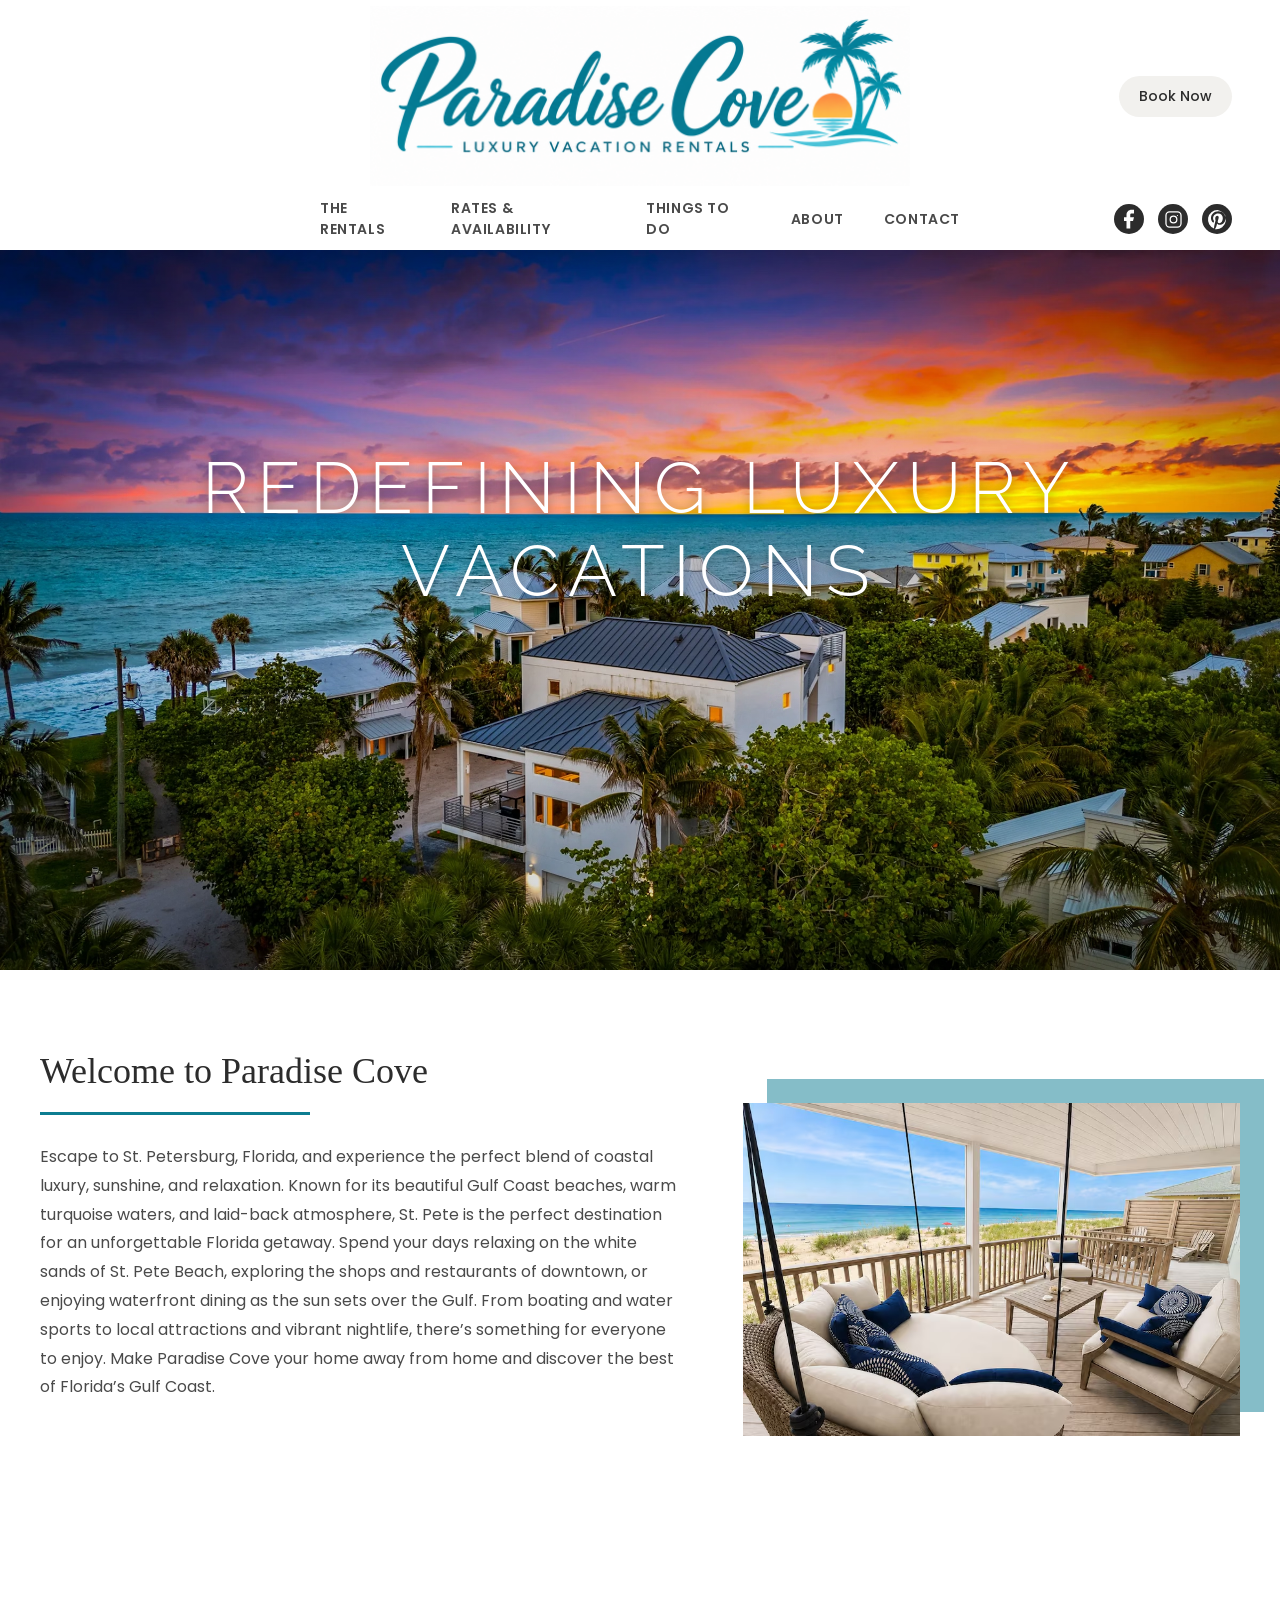
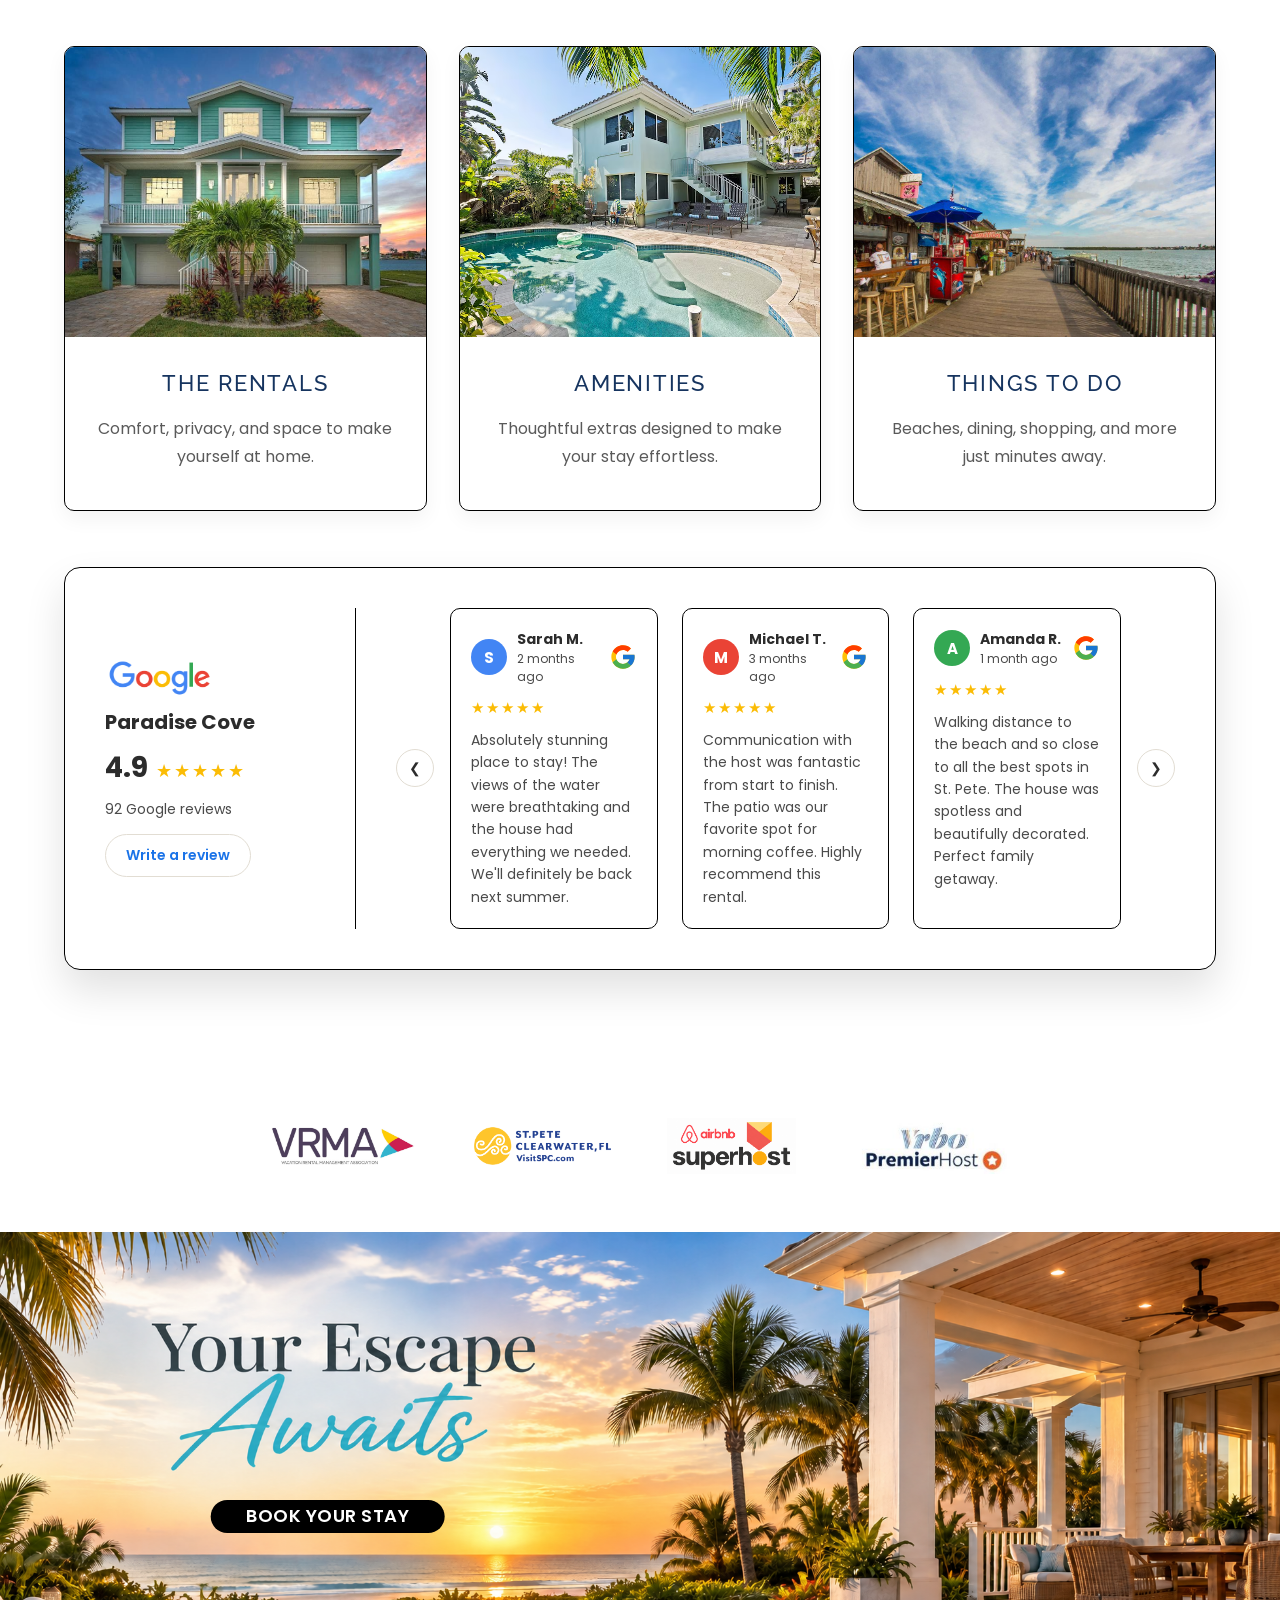
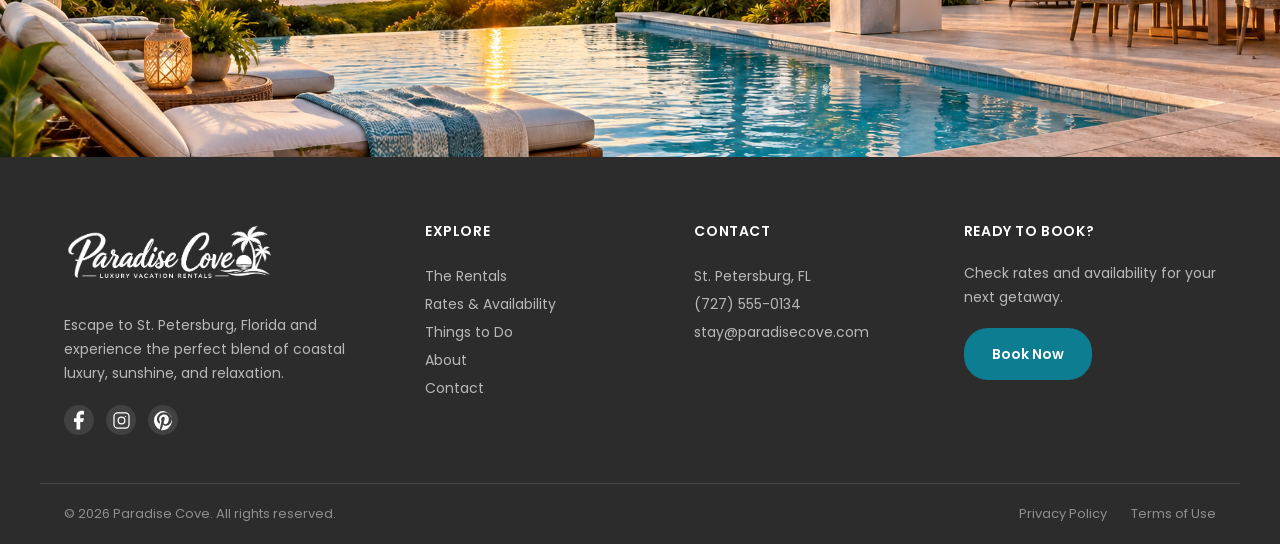
==== index.html @ 287c2bc7 "Add files via upload" ====
<!DOCTYPE html>
<html lang="en">
<head>
<meta charset="UTF-8">
<meta name="viewport" content="width=device-width, initial-scale=1.0">
<title>Paradise Cove</title>
<link rel="preconnect" href="https://fonts.googleapis.com">
<link href="https://fonts.googleapis.com/css2?family=Poppins:wght@400;500;600;700&family=Raleway:wght@300;500&display=swap" rel="stylesheet">
<link rel="stylesheet" href="style.css?v=2">
</head>
<body>

  <header class="navbar">
    <div class="navbar-top">
      <div class="navbar-top-actions navbar-top-left"></div>

      <a href="#" class="logo">
        <img src="logo2.png" alt="Paradise Cove">
      </a>

      <div class="navbar-top-actions navbar-top-right">
        <a href="contact.html" class="pill-btn">Contact</a>
        <a href="#" class="pill-btn">Book Now</a>
      </div>
    </div>

    <nav class="navbar-bottom">
      <div class="nav-links" id="navLinks">
        <a href="the-rentals.html">The Rentals</a>
        <a href="rates&amp;availability.html">Rates &amp; Availability</a>
        <a href="thingstodo.html">Things to Do</a>
        <a href="about.html">About</a>
        <a href="contact.html">Contact</a>
      </div>

      <div class="nav-right">
        <a href="#" class="social-icon icon-facebook" aria-label="Facebook">
          <svg viewBox="0 0 24 24" fill="currentColor"><path d="M14 7.5h2V4.5h-2c-2.2 0-4 1.8-4 4v2H8v3h2v6h3v-6h2.2l.8-3H13v-2c0-.55.45-1 1-1z"/></svg>
        </a>
        <a href="#" class="social-icon" aria-label="Instagram">
          <svg viewBox="0 0 24 24" fill="none" stroke="currentColor" stroke-width="1.6"><rect x="2.5" y="2.5" width="19" height="19" rx="4.5"/><circle cx="12" cy="12" r="4.2"/><circle cx="17" cy="7" r="0.7" fill="currentColor" stroke="none"/></svg>
        </a>
        <a href="#" class="social-icon icon-pinterest" aria-label="Pinterest">
          <svg viewBox="0 0 24 24" fill="currentColor"><path d="M12 2a10 10 0 0 0-3.6 19.3c0-.8 0-1.8.2-2.6l1.4-6s-.35-.7-.35-1.75c0-1.6.95-2.8 2.1-2.8 1 0 1.5.75 1.5 1.65 0 1-.65 2.5-1 3.9-.3 1.15.6 2.1 1.7 2.1 2.05 0 3.6-2.15 3.6-5.3 0-2.75-2-4.7-4.9-4.7-3.3 0-5.25 2.5-5.25 5 0 1 .4 2.05.85 2.6.1.1.1.2.1.3l-.35 1.4c-.05.2-.2.25-.4.15-1.5-.7-2.4-2.9-2.4-4.65 0-3.8 2.75-7.3 7.95-7.3 4.2 0 7.4 3 7.4 6.9 0 4.1-2.6 7.4-6.2 7.4-1.2 0-2.35-.65-2.75-1.4l-.75 2.85c-.27 1.05-1 2.35-1.5 3.15A10 10 0 1 0 12 2z"/></svg>
        </a>
      </div>

      <button class="nav-toggle" aria-label="Menu" aria-expanded="false">
        <span></span><span></span><span></span>
      </button>
    </nav>
  </header>

  <section class="hero">
    <div class="hero-overlay"></div>
    <img class="hero-img" src="heroimage.avif" alt="Paradise Cove villa">
    <div class="hero-content">
      <h1>Redefining Luxury Vacations</h1>
    </div>
  </section>

  <section class="intro">
    <div class="intro-content">
      <h2>Welcome to Paradise Cove</h2>
      <div class="intro-underline"></div>
      <div class="intro-row">
        <p>Escape to St. Petersburg, Florida, and experience the perfect blend of coastal luxury, sunshine, and relaxation. Known for its beautiful Gulf Coast beaches, warm turquoise waters, and laid-back atmosphere, St. Pete is the perfect destination for an unforgettable Florida getaway. Spend your days relaxing on the white sands of St. Pete Beach, exploring the shops and restaurants of downtown, or enjoying waterfront dining as the sun sets over the Gulf. From boating and water sports to local attractions and vibrant nightlife, there&rsquo;s something for everyone to enjoy. Make Paradise Cove your home away from home and discover the best of Florida&rsquo;s Gulf Coast.</p>
        <div class="intro-image-wrap">
          <img class="intro-image" src="patio.avif" alt="Paradise Cove patio">
        </div>
      </div>
    </div>
  </section>

  <section class="beach-parallax">
    <div class="features">
      <div class="features-grid">
        <div class="feature-card">
          <img class="feature-img" src="beachhousecard.jpg" alt="The Rentals">
          <div class="feature-body">
            <h3>The Rentals</h3>
            <p>Comfort, privacy, and space to make yourself at home.</p>
          </div>
        </div>

        <div class="feature-card">
          <img class="feature-img" src="amenitiescard.avif" alt="Amenities">
          <div class="feature-body">
            <h3>Amenities</h3>
            <p>Thoughtful extras designed to make your stay effortless.</p>
          </div>
        </div>

        <div class="feature-card">
          <img class="feature-img" src="stpetepier.jpg" alt="Things to Do">
          <div class="feature-body">
            <h3>Things to Do</h3>
            <p>Beaches, dining, shopping, and more just minutes away.</p>
          </div>
        </div>
      </div>

      <div class="reviews-card">
      <div class="reviews-info">
        <img src="google-logo-transparent.png" alt="Google" class="google-logo">
        <h3 class="reviews-business-name">Paradise Cove</h3>
        <div class="reviews-rating">
          <span class="rating-score">4.9</span>
          <span class="rating-stars">★★★★★</span>
        </div>
        <p class="reviews-count">92 Google reviews</p>
        <a href="#" class="write-review-btn">Write a review</a>
      </div>

      <div class="reviews-divider"></div>

      <div class="reviews-carousel">
        <button class="carousel-arrow carousel-arrow-left" aria-label="Previous reviews">&#10094;</button>

        <div class="reviews-track" id="reviewsTrack">
          <div class="review-item">
            <div class="review-header">
              <div class="review-avatar" style="background:#4285F4;">S</div>
              <div class="review-author">
                <span class="review-name">Sarah M.</span>
                <span class="review-time">2 months ago</span>
              </div>
              <svg class="review-g-icon" viewBox="0 0 48 48" aria-label="Google">
                <path fill="#FFC107" d="M43.611,20.083H42V20H24v8h11.303c-1.649,4.657-6.08,8-11.303,8c-6.627,0-12-5.373-12-12c0-6.627,5.373-12,12-12c3.059,0,5.842,1.154,7.961,3.039l5.657-5.657C34.046,6.053,29.268,4,24,4C12.955,4,4,12.955,4,24c0,11.045,8.955,20,20,20c11.045,0,20-8.955,20-20C44,22.659,43.862,21.35,43.611,20.083z"/>
                <path fill="#FF3D00" d="M6.306,14.691l6.571,4.819C14.655,15.108,18.961,12,24,12c3.059,0,5.842,1.154,7.961,3.039l5.657-5.657C34.046,6.053,29.268,4,24,4C16.318,4,9.656,8.337,6.306,14.691z"/>
                <path fill="#4CAF50" d="M24,44c5.166,0,9.86-1.977,13.409-5.192l-6.19-5.238C29.211,35.091,26.715,36,24,36c-5.202,0-9.619-3.317-11.283-7.946l-6.522,5.025C9.505,39.556,16.227,44,24,44z"/>
                <path fill="#1976D2" d="M43.611,20.083H42V20H24v8h11.303c-0.792,2.237-2.231,4.166-4.087,5.571c0.001-0.001,0.002-0.001,0.003-0.002l6.19,5.238C36.971,39.205,44,34,44,24C44,22.659,43.862,21.35,43.611,20.083z"/>
              </svg>
            </div>
            <div class="review-stars">★★★★★</div>
            <p class="review-text">Absolutely stunning place to stay! The views of the water were breathtaking and the house had everything we needed. We'll definitely be back next summer.</p>
          </div>

          <div class="review-item">
            <div class="review-header">
              <div class="review-avatar" style="background:#EA4335;">M</div>
              <div class="review-author">
                <span class="review-name">Michael T.</span>
                <span class="review-time">3 months ago</span>
              </div>
              <svg class="review-g-icon" viewBox="0 0 48 48" aria-label="Google">
                <path fill="#FFC107" d="M43.611,20.083H42V20H24v8h11.303c-1.649,4.657-6.08,8-11.303,8c-6.627,0-12-5.373-12-12c0-6.627,5.373-12,12-12c3.059,0,5.842,1.154,7.961,3.039l5.657-5.657C34.046,6.053,29.268,4,24,4C12.955,4,4,12.955,4,24c0,11.045,8.955,20,20,20c11.045,0,20-8.955,20-20C44,22.659,43.862,21.35,43.611,20.083z"/>
                <path fill="#FF3D00" d="M6.306,14.691l6.571,4.819C14.655,15.108,18.961,12,24,12c3.059,0,5.842,1.154,7.961,3.039l5.657-5.657C34.046,6.053,29.268,4,24,4C16.318,4,9.656,8.337,6.306,14.691z"/>
                <path fill="#4CAF50" d="M24,44c5.166,0,9.86-1.977,13.409-5.192l-6.19-5.238C29.211,35.091,26.715,36,24,36c-5.202,0-9.619-3.317-11.283-7.946l-6.522,5.025C9.505,39.556,16.227,44,24,44z"/>
                <path fill="#1976D2" d="M43.611,20.083H42V20H24v8h11.303c-0.792,2.237-2.231,4.166-4.087,5.571c0.001-0.001,0.002-0.001,0.003-0.002l6.19,5.238C36.971,39.205,44,34,44,24C44,22.659,43.862,21.35,43.611,20.083z"/>
              </svg>
            </div>
            <div class="review-stars">★★★★★</div>
            <p class="review-text">Communication with the host was fantastic from start to finish. The patio was our favorite spot for morning coffee. Highly recommend this rental.</p>
          </div>

          <div class="review-item">
            <div class="review-header">
              <div class="review-avatar" style="background:#34A853;">A</div>
              <div class="review-author">
                <span class="review-name">Amanda R.</span>
                <span class="review-time">1 month ago</span>
              </div>
              <svg class="review-g-icon" viewBox="0 0 48 48" aria-label="Google">
                <path fill="#FFC107" d="M43.611,20.083H42V20H24v8h11.303c-1.649,4.657-6.08,8-11.303,8c-6.627,0-12-5.373-12-12c0-6.627,5.373-12,12-12c3.059,0,5.842,1.154,7.961,3.039l5.657-5.657C34.046,6.053,29.268,4,24,4C12.955,4,4,12.955,4,24c0,11.045,8.955,20,20,20c11.045,0,20-8.955,20-20C44,22.659,43.862,21.35,43.611,20.083z"/>
                <path fill="#FF3D00" d="M6.306,14.691l6.571,4.819C14.655,15.108,18.961,12,24,12c3.059,0,5.842,1.154,7.961,3.039l5.657-5.657C34.046,6.053,29.268,4,24,4C16.318,4,9.656,8.337,6.306,14.691z"/>
                <path fill="#4CAF50" d="M24,44c5.166,0,9.86-1.977,13.409-5.192l-6.19-5.238C29.211,35.091,26.715,36,24,36c-5.202,0-9.619-3.317-11.283-7.946l-6.522,5.025C9.505,39.556,16.227,44,24,44z"/>
                <path fill="#1976D2" d="M43.611,20.083H42V20H24v8h11.303c-0.792,2.237-2.231,4.166-4.087,5.571c0.001-0.001,0.002-0.001,0.003-0.002l6.19,5.238C36.971,39.205,44,34,44,24C44,22.659,43.862,21.35,43.611,20.083z"/>
              </svg>
            </div>
            <div class="review-stars">★★★★★</div>
            <p class="review-text">Walking distance to the beach and so close to all the best spots in St. Pete. The house was spotless and beautifully decorated. Perfect family getaway.</p>
          </div>

          <div class="review-item">
            <div class="review-header">
              <div class="review-avatar" style="background:#FBBC05;">D</div>
              <div class="review-author">
                <span class="review-name">David L.</span>
                <span class="review-time">5 months ago</span>
              </div>
              <svg class="review-g-icon" viewBox="0 0 48 48" aria-label="Google">
                <path fill="#FFC107" d="M43.611,20.083H42V20H24v8h11.303c-1.649,4.657-6.08,8-11.303,8c-6.627,0-12-5.373-12-12c0-6.627,5.373-12,12-12c3.059,0,5.842,1.154,7.961,3.039l5.657-5.657C34.046,6.053,29.268,4,24,4C12.955,4,4,12.955,4,24c0,11.045,8.955,20,20,20c11.045,0,20-8.955,20-20C44,22.659,43.862,21.35,43.611,20.083z"/>
                <path fill="#FF3D00" d="M6.306,14.691l6.571,4.819C14.655,15.108,18.961,12,24,12c3.059,0,5.842,1.154,7.961,3.039l5.657-5.657C34.046,6.053,29.268,4,24,4C16.318,4,9.656,8.337,6.306,14.691z"/>
                <path fill="#4CAF50" d="M24,44c5.166,0,9.86-1.977,13.409-5.192l-6.19-5.238C29.211,35.091,26.715,36,24,36c-5.202,0-9.619-3.317-11.283-7.946l-6.522,5.025C9.505,39.556,16.227,44,24,44z"/>
                <path fill="#1976D2" d="M43.611,20.083H42V20H24v8h11.303c-0.792,2.237-2.231,4.166-4.087,5.571c0.001-0.001,0.002-0.001,0.003-0.002l6.19,5.238C36.971,39.205,44,34,44,24C44,22.659,43.862,21.35,43.611,20.083z"/>
              </svg>
            </div>
            <div class="review-stars">★★★★★</div>
            <p class="review-text">Exceeded every expectation. The sunset views from the backyard alone are worth the trip. Check-in was seamless and the place was exactly as pictured.</p>
          </div>

          <div class="review-item">
            <div class="review-header">
              <div class="review-avatar" style="background:#8E44AD;">J</div>
              <div class="review-author">
                <span class="review-name">Jessica P.</span>
                <span class="review-time">3 weeks ago</span>
              </div>
              <svg class="review-g-icon" viewBox="0 0 48 48" aria-label="Google">
                <path fill="#FFC107" d="M43.611,20.083H42V20H24v8h11.303c-1.649,4.657-6.08,8-11.303,8c-6.627,0-12-5.373-12-12c0-6.627,5.373-12,12-12c3.059,0,5.842,1.154,7.961,3.039l5.657-5.657C34.046,6.053,29.268,4,24,4C12.955,4,4,12.955,4,24c0,11.045,8.955,20,20,20c11.045,0,20-8.955,20-20C44,22.659,43.862,21.35,43.611,20.083z"/>
                <path fill="#FF3D00" d="M6.306,14.691l6.571,4.819C14.655,15.108,18.961,12,24,12c3.059,0,5.842,1.154,7.961,3.039l5.657-5.657C34.046,6.053,29.268,4,24,4C16.318,4,9.656,8.337,6.306,14.691z"/>
                <path fill="#4CAF50" d="M24,44c5.166,0,9.86-1.977,13.409-5.192l-6.19-5.238C29.211,35.091,26.715,36,24,36c-5.202,0-9.619-3.317-11.283-7.946l-6.522,5.025C9.505,39.556,16.227,44,24,44z"/>
                <path fill="#1976D2" d="M43.611,20.083H42V20H24v8h11.303c-0.792,2.237-2.231,4.166-4.087,5.571c0.001-0.001,0.002-0.001,0.003-0.002l6.19,5.238C36.971,39.205,44,34,44,24C44,22.659,43.862,21.35,43.611,20.083z"/>
              </svg>
            </div>
            <div class="review-stars">★★★★★</div>
            <p class="review-text">Our third stay at Paradise Cove and it never disappoints. Clean, comfortable, and the location can't be beat. Already planning our next visit.</p>
          </div>
        </div>

        <button class="carousel-arrow carousel-arrow-right" aria-label="Next reviews">&#10095;</button>
      </div>
    </div>
    </div>
  </section>

  <section class="partner-logos">
    <div class="partner-logos-row">
      <img src="partner%20logos/vrma2.jpg" alt="VRMA - Vacation Rental Management Association" class="partner-logo-vrma">
      <img src="partner%20logos/visit.png" alt="Visit St. Pete Clearwater" class="partner-logo-large">
      <img src="partner%20logos/airbnb.png" alt="Airbnb Superhost">
      <img src="partner%20logos/vrbo.jpg" alt="Vrbo Premier Host">
    </div>
  </section>

  <section class="banner">
    <img src="banner.png?v=2" alt="Your Escape Awaits">
    <a href="#" class="banner-btn">Book Your Stay</a>
  </section>

  <footer class="site-footer">
    <div class="footer-top">
      <div class="footer-brand">
        <img src="logo2-white.png" alt="Paradise Cove" class="footer-logo">
        <p>Escape to St. Petersburg, Florida and experience the perfect blend of coastal luxury, sunshine, and relaxation.</p>
        <div class="footer-social">
          <a href="#" class="social-icon icon-facebook" aria-label="Facebook">
            <svg viewBox="0 0 24 24" fill="currentColor"><path d="M14 7.5h2V4.5h-2c-2.2 0-4 1.8-4 4v2H8v3h2v6h3v-6h2.2l.8-3H13v-2c0-.55.45-1 1-1z"/></svg>
          </a>
          <a href="#" class="social-icon" aria-label="Instagram">
            <svg viewBox="0 0 24 24" fill="none" stroke="currentColor" stroke-width="1.6"><rect x="2.5" y="2.5" width="19" height="19" rx="4.5"/><circle cx="12" cy="12" r="4.2"/><circle cx="17" cy="7" r="0.7" fill="currentColor" stroke="none"/></svg>
          </a>
          <a href="#" class="social-icon icon-pinterest" aria-label="Pinterest">
            <svg viewBox="0 0 24 24" fill="currentColor"><path d="M12 2a10 10 0 0 0-3.6 19.3c0-.8 0-1.8.2-2.6l1.4-6s-.35-.7-.35-1.75c0-1.6.95-2.8 2.1-2.8 1 0 1.5.75 1.5 1.65 0 1-.65 2.5-1 3.9-.3 1.15.6 2.1 1.7 2.1 2.05 0 3.6-2.15 3.6-5.3 0-2.75-2-4.7-4.9-4.7-3.3 0-5.25 2.5-5.25 5 0 1 .4 2.05.85 2.6.1.1.1.2.1.3l-.35 1.4c-.05.2-.2.25-.4.15-1.5-.7-2.4-2.9-2.4-4.65 0-3.8 2.75-7.3 7.95-7.3 4.2 0 7.4 3 7.4 6.9 0 4.1-2.6 7.4-6.2 7.4-1.2 0-2.35-.65-2.75-1.4l-.75 2.85c-.27 1.05-1 2.35-1.5 3.15A10 10 0 1 0 12 2z"/></svg>
          </a>
        </div>
      </div>

      <div class="footer-col footer-explore">
        <h4>Explore</h4>
        <a href="the-rentals.html">The Rentals</a>
        <a href="rates&amp;availability.html">Rates &amp; Availability</a>
        <a href="thingstodo.html">Things to Do</a>
        <a href="about.html">About</a>
        <a href="contact.html">Contact</a>
      </div>

      <div class="footer-col footer-contact">
        <h4>Contact</h4>
        <p>St. Petersburg, FL</p>
        <p><a href="tel:+17275550134">(727) 555-0134</a></p>
        <p><a href="mailto:stay@paradisecove.com">stay@paradisecove.com</a></p>
      </div>

      <div class="footer-col footer-cta">
        <h4>Ready to Book?</h4>
        <p>Check rates and availability for your next getaway.</p>
        <a href="#" class="footer-book-btn">Book Now</a>
      </div>
    </div>

    <div class="footer-bottom">
      <p>&copy; 2026 Paradise Cove. All rights reserved.</p>
      <div class="footer-legal">
        <a href="#">Privacy Policy</a>
        <a href="#">Terms of Use</a>
      </div>
    </div>
  </footer>

  <script>
    (function () {
      const toggle = document.querySelector('.nav-toggle');
      const links = document.getElementById('navLinks');
      toggle.addEventListener('click', () => {
        const isOpen = links.classList.toggle('open');
        toggle.classList.toggle('open', isOpen);
        toggle.setAttribute('aria-expanded', isOpen);
      });
    })();

    (function () {
      const cards = document.querySelectorAll('.feature-card');
      if (!cards.length) return;
      const observer = new IntersectionObserver((entries) => {
        entries.forEach((entry) => {
          if (entry.isIntersecting) {
            entry.target.classList.add('in-view');
            observer.unobserve(entry.target);
          }
        });
      }, { threshold: 0.2 });
      cards.forEach((card) => observer.observe(card));
    })();

    (function () {
      const track = document.getElementById('reviewsTrack');
      const prevBtn = document.querySelector('.carousel-arrow-left');
      const nextBtn = document.querySelector('.carousel-arrow-right');
      const scrollByCard = () => {
        const card = track.querySelector('.review-item');
        return card ? card.offsetWidth + 24 : 320;
      };
      prevBtn.addEventListener('click', () => track.scrollBy({ left: -scrollByCard(), behavior: 'smooth' }));
      nextBtn.addEventListener('click', () => track.scrollBy({ left: scrollByCard(), behavior: 'smooth' }));
    })();
  </script>

</body>
</html>
---- style.css ----
:root {
  --text-dark: #2c2c2c;
  --text-muted: #4a4a4a;
  --gold: #a8895a;
  --teal: #0d7d91;
  --logo-orange: #fd9945;
  --pill-bg: #f2f1ee;
  --border-line: #e2ddd3;
}

* {
  margin: 0;
  padding: 0;
  box-sizing: border-box;
}

body {
  font-family: 'Poppins', sans-serif;
  color: var(--text-dark);
}

a {
  text-decoration: none;
  color: inherit;
}

/* Navbar */
.navbar {
  position: relative;
  z-index: 10;
  background: #ffffff;
  border-bottom: none;
}

.navbar-top {
  display: grid;
  grid-template-columns: 1fr auto 1fr;
  align-items: center;
  padding: 6px 48px 2px;
}

.navbar-top-actions {
  display: flex;
  align-items: center;
  gap: 12px;
}

.navbar-top-left {
  justify-content: flex-start;
}

.navbar-top-right {
  justify-content: flex-end;
}

.logo {
  display: flex;
  justify-content: center;
}

.logo img {
  height: 180px;
  width: auto;
  object-fit: contain;
}

.pill-btn {
  display: inline-flex;
  align-items: center;
  font-size: 14px;
  font-weight: 500;
  color: var(--text-dark);
  background: var(--pill-bg);
  padding: 10px 20px;
  border-radius: 24px;
  white-space: nowrap;
  transition: background 0.2s ease;
}

.pill-btn:hover {
  background: #e8e5df;
}

.navbar-bottom {
  position: relative;
  display: flex;
  align-items: center;
  justify-content: flex-end;
  padding: 16px 48px;
}

.nav-links {
  position: absolute;
  left: 50%;
  top: 50%;
  transform: translate(-50%, -50%);
  display: flex;
  align-items: center;
  gap: 40px;
}

.nav-links a {
  font-size: 14px;
  font-weight: 600;
  letter-spacing: 0.6px;
  text-transform: uppercase;
  color: var(--text-muted);
}

.nav-links a:hover {
  color: #FFA43B;
}

.nav-right {
  display: flex;
  align-items: center;
  gap: 14px;
}

.social-icon {
  display: flex;
  align-items: center;
  justify-content: center;
  width: 30px;
  height: 30px;
  border-radius: 50%;
  background: #2c2c2c;
  color: #ffffff;
  flex-shrink: 0;
  overflow: hidden;
}

.social-icon svg {
  width: 19px;
  height: 19px;
}

.icon-pinterest svg {
  width: 23px;
  height: 23px;
}

.icon-facebook svg {
  width: 30px;
  height: 30px;
}

.social-icon:hover {
  background: #FFA43B;
}

@media (min-width: 1025px) {
  .navbar-top-right .pill-btn:not(:last-child) {
    display: none;
  }
}

.nav-toggle {
  display: none;
  flex-direction: column;
  justify-content: center;
  gap: 5px;
  width: 32px;
  height: 32px;
  background: none;
  border: none;
  padding: 0;
  cursor: pointer;
}

.nav-toggle span {
  display: block;
  width: 100%;
  height: 3px;
  background: var(--text-dark);
  transition: transform 0.25s ease, opacity 0.25s ease;
}

.nav-toggle.open span:nth-child(1) {
  transform: translateY(8px) rotate(45deg);
}

.nav-toggle.open span:nth-child(2) {
  opacity: 0;
}

.nav-toggle.open span:nth-child(3) {
  transform: translateY(-8px) rotate(-45deg);
}

/* Hero */
.hero {
  position: relative;
  height: 80vh;
  min-height: 520px;
  max-height: 760px;
  overflow: hidden;
}

.hero-img {
  width: 100%;
  height: 100%;
  object-fit: cover;
}

.hero-overlay {
  position: absolute;
  inset: 0;
  background: linear-gradient(180deg, rgba(0, 0, 0, 0.25) 0%, rgba(0, 0, 0, 0) 35%, rgba(0, 0, 0, 0.15) 100%);
  z-index: 1;
}

.hero-content {
  position: absolute;
  inset: 0;
  z-index: 2;
  display: flex;
  align-items: center;
  justify-content: center;
  padding: 0 40px;
}

.hero-content h1 {
  max-width: 1000px;
  text-align: center;
  color: #ffffff;
  font-family: 'Raleway', sans-serif;
  font-weight: 300;
  text-transform: uppercase;
  letter-spacing: 0.12em;
  font-size: 72px;
  line-height: 1.15;
  text-shadow: 0 2px 12px rgba(0, 0, 0, 0.35);
  transform: translateY(-80px);
}

@media (max-width: 768px) {
  .hero {
    height: 60vh;
    min-height: 380px;
  }

  .hero-content h1 {
    font-size: 40px;
  }
}

/* Intro */
.intro {
  position: relative;
  z-index: 3;
  display: flex;
  justify-content: center;
  background: #ffffff;
  padding: 80px 24px;
}

.intro-content {
  width: 100%;
  max-width: 1200px;
  color: var(--text-dark);
  text-align: left;
}

.intro-content h2 {
  font-family: Georgia, 'Times New Roman', serif;
  font-weight: 400;
  font-size: 36px;
}

.intro-underline {
  width: 270px;
  height: 3px;
  background: var(--teal);
  margin: 20px 0 28px;
}

.intro-row {
  display: grid;
  grid-template-columns: 1.3fr 1fr;
  align-items: stretch;
  gap: 56px;
}

.intro-content p {
  font-size: 16px;
  line-height: 1.8;
  color: var(--text-muted);
}

.intro-image-wrap {
  position: relative;
  width: 100%;
  height: 100%;
  margin-top: -40px;
}

.rentals-intro {
  padding-bottom: 30px;
}

.rentals-intro .intro-image-wrap {
  margin-top: -70px;
}

.rentals-intro .intro-image {
  object-position: bottom;
}

.intro-image-wrap::before {
  content: '';
  position: absolute;
  inset: 0;
  transform: translate(24px, -24px);
  background: var(--teal);
  opacity: 0.5;
  z-index: 0;
}

.intro-image {
  position: relative;
  z-index: 1;
  display: block;
  width: 100%;
  height: 100%;
  object-fit: cover;
}

@media (max-width: 768px) {
  .intro {
    padding: 56px 20px;
  }

  .intro-underline {
    width: 195px;
  }

  .intro-row {
    grid-template-columns: 1fr;
    gap: 32px;
  }

  .intro-image-wrap {
    height: auto;
    margin-top: 0;
  }

  .intro-image-wrap::before {
    transform: translate(14px, -14px);
  }

  .intro-image {
    height: auto;
    object-fit: initial;
  }

  .intro-content h2 {
    font-size: 26px;
  }
}

/* Properties grid */
.properties {
  max-width: 1200px;
  margin: 0 auto;
  padding: 0 24px 80px;
}

.properties-search {
  display: flex;
  justify-content: center;
  align-items: stretch;
  gap: 16px;
  flex-wrap: wrap;
  margin-bottom: 32px;
}

.date-field {
  position: relative;
  min-width: 200px;
  border: 1px solid var(--border-line);
  border-radius: 8px;
  padding: 10px 40px 10px 16px;
}

.date-field label {
  display: block;
  font-size: 12px;
  font-weight: 600;
  color: var(--text-dark);
  margin-bottom: 2px;
}

.date-field input {
  width: 100%;
  border: none;
  outline: none;
  font-family: inherit;
  font-size: 15px;
  color: var(--text-dark);
}

.date-field input::placeholder {
  color: var(--text-muted);
}

.date-field svg {
  position: absolute;
  right: 14px;
  bottom: 12px;
  width: 18px;
  height: 18px;
  color: var(--text-muted);
}

.search-btn {
  background: var(--logo-orange);
  color: #ffffff;
  border: none;
  border-radius: 8px;
  padding: 0 36px;
  font-family: 'Poppins', sans-serif;
  font-weight: 700;
  letter-spacing: 0.06em;
  text-transform: uppercase;
  font-size: 14px;
  cursor: pointer;
  transition: background 0.2s ease;
}

.search-btn:hover {
  background: #e6852f;
}

.properties-toolbar {
  display: flex;
  align-items: center;
  justify-content: space-between;
  gap: 16px;
  flex-wrap: wrap;
  background: var(--teal);
  border-radius: 8px;
  padding: 16px 24px;
  margin-bottom: 32px;
}

.my-rentals {
  display: flex;
  align-items: center;
  gap: 8px;
  color: #ffffff;
  font-weight: 600;
  font-size: 15px;
  cursor: pointer;
}

.my-rentals svg {
  width: 18px;
  height: 18px;
  color: #e74c3c;
}

.properties-count {
  font-weight: 600;
  color: #ffffff;
}

.sort-select {
  border: 1px solid var(--border-line);
  border-radius: 6px;
  padding: 8px 12px;
  font-family: inherit;
  font-size: 14px;
  color: var(--text-dark);
  background: #ffffff;
}

.properties-grid {
  display: grid;
  grid-template-columns: repeat(4, 1fr);
  gap: 24px;
}

.property-card {
  border: 1px solid var(--border-line);
  border-radius: 10px;
  overflow: hidden;
  background: #ffffff;
}

.property-img-wrap {
  position: relative;
}

.property-img-wrap img {
  display: block;
  width: 100%;
  height: 200px;
  object-fit: cover;
}

.property-img-placeholder {
  display: flex;
  align-items: center;
  justify-content: center;
  width: 100%;
  height: 200px;
  background: var(--pill-bg);
  color: var(--text-muted);
  font-family: 'Raleway', sans-serif;
  font-size: 13px;
  letter-spacing: 0.5px;
  text-transform: uppercase;
}

.fav-btn {
  position: absolute;
  right: 12px;
  bottom: 12px;
  width: 34px;
  height: 34px;
  border-radius: 50%;
  border: none;
  background: rgba(0, 0, 0, 0.4);
  color: #ffffff;
  display: flex;
  align-items: center;
  justify-content: center;
  cursor: pointer;
}

.fav-btn svg {
  width: 18px;
  height: 18px;
}

.property-body {
  padding: 18px 20px 22px;
  text-align: center;
}

.property-body h3 {
  font-size: 18px;
  font-weight: 700;
  color: var(--text-dark);
  margin-bottom: 8px;
}

.property-meta {
  font-size: 14px;
  color: var(--text-muted);
  margin-bottom: 10px;
}

.property-stars {
  position: relative;
  display: inline-block;
  color: #dcdcdc;
  font-size: 16px;
  letter-spacing: 2px;
  margin-bottom: 6px;
}

.property-stars .stars-fill {
  position: absolute;
  top: 0;
  left: 0;
  overflow: hidden;
  white-space: nowrap;
  width: var(--rating, 100%);
  color: #fbbc05;
}

.property-reviews {
  font-size: 13px;
  color: var(--text-muted);
}

@media (max-width: 900px) {
  .properties-grid {
    grid-template-columns: repeat(2, 1fr);
  }
}

@media (max-width: 560px) {
  .properties-search {
    flex-direction: column;
  }

  .properties-toolbar {
    flex-direction: column;
    align-items: flex-start;
  }

  .properties-grid {
    grid-template-columns: 1fr;
  }
}

/* Beach parallax */
.beach-parallax {
  position: relative;
  min-height: 420px;
  background-image: linear-gradient(rgba(255, 255, 255, 0.65), rgba(255, 255, 255, 0.65)), url('beachoverlook.jpg');
  background-size: cover;
  background-position: center;
  background-attachment: fixed;
}

.features {
  max-width: 1200px;
  margin: 0 auto;
  padding: 90px 24px;
}

.features-grid {
  display: grid;
  grid-template-columns: repeat(3, 1fr);
  gap: 32px;
}

.feature-card {
  background: #ffffff;
  border: 1px solid #000000;
  border-radius: 10px;
  overflow: hidden;
  text-align: center;
  box-shadow: 0 8px 20px rgba(0, 0, 0, 0.05);
  opacity: 0;
  transform: translateY(80px);
  transition: opacity 1.4s cubic-bezier(0.16, 1, 0.3, 1), transform 1.4s cubic-bezier(0.16, 1, 0.3, 1);
}

.feature-card.in-view {
  opacity: 1;
  transform: translateY(0);
}

.feature-card:nth-child(1) { transition-delay: 0s; }
.feature-card:nth-child(2) { transition-delay: 0.2s; }
.feature-card:nth-child(3) { transition-delay: 0.4s; }

@media (prefers-reduced-motion: reduce) {
  .feature-card {
    opacity: 1;
    transform: none;
    transition: none;
  }
}

.feature-img {
  display: block;
  width: 100%;
  height: 290px;
  object-fit: cover;
  transition: transform 0.35s ease;
}

.feature-card:hover .feature-img {
  transform: scale(1.08);
}

.feature-body {
  padding: 32px 28px 40px;
}

.feature-card h3 {
  font-family: 'Raleway', sans-serif;
  font-weight: 500;
  text-transform: uppercase;
  letter-spacing: 0.08em;
  font-size: 22px;
  line-height: 1.3;
  color: #16345f;
  margin-bottom: 18px;
}

.feature-card p {
  font-size: 16px;
  line-height: 1.7;
  color: #5a5a5a;
}

@media (max-width: 900px) {
  .features-grid {
    grid-template-columns: 1fr;
    max-width: 480px;
    margin: 0 auto;
    gap: 24px;
  }
}

@media (max-width: 768px) {
  .beach-parallax {
    min-height: 280px;
    background-attachment: scroll;
  }

  .features {
    padding: 56px 20px;
  }
}

/* Google Reviews */
.reviews-card {
  max-width: 1200px;
  margin: 56px auto 0;
  background: #ffffff;
  border: 1px solid #000000;
  border-radius: 16px;
  box-shadow: 0 20px 40px rgba(0, 0, 0, 0.12);
  padding: 40px;
  display: flex;
  align-items: stretch;
  gap: 40px;
}

.reviews-info {
  flex: 0 0 210px;
  display: flex;
  flex-direction: column;
  align-items: flex-start;
  justify-content: center;
  gap: 10px;
}

.google-logo {
  width: 110px;
  height: auto;
}

.reviews-business-name {
  font-family: 'Poppins', sans-serif;
  font-weight: 700;
  font-size: 20px;
  color: var(--text-dark);
}

.reviews-rating {
  display: flex;
  align-items: baseline;
  gap: 8px;
}

.rating-score {
  font-size: 28px;
  font-weight: 700;
  color: var(--text-dark);
}

.rating-stars {
  color: #fbbc05;
  font-size: 18px;
  letter-spacing: 2px;
}

.reviews-count {
  font-size: 14px;
  color: var(--text-muted);
}

.write-review-btn {
  display: inline-flex;
  align-items: center;
  font-size: 14px;
  font-weight: 600;
  color: #1a73e8;
  background: #ffffff;
  border: 1px solid var(--border-line);
  padding: 10px 20px;
  border-radius: 24px;
  margin-top: 4px;
  transition: background 0.2s ease;
}

.write-review-btn:hover {
  background: #eef4fd;
}

.reviews-divider {
  flex: 0 0 1px;
  background: #000000;
}

.reviews-carousel {
  flex: 1;
  display: flex;
  align-items: center;
  gap: 16px;
  min-width: 0;
}

.carousel-arrow {
  flex: 0 0 auto;
  width: 38px;
  height: 38px;
  border-radius: 50%;
  border: 1px solid var(--border-line);
  background: #ffffff;
  color: var(--text-dark);
  font-size: 14px;
  cursor: pointer;
  display: flex;
  align-items: center;
  justify-content: center;
  transition: background 0.2s ease;
}

.carousel-arrow:hover {
  background: #eeece6;
}

.reviews-track {
  flex: 1;
  display: flex;
  gap: 24px;
  overflow-x: auto;
  scroll-behavior: smooth;
  scrollbar-width: none;
  min-width: 0;
}

.reviews-track::-webkit-scrollbar {
  display: none;
}

.review-item {
  flex: 0 0 calc((100% - 48px) / 3);
  background: #ffffff;
  border: 1px solid #000000;
  border-radius: 10px;
  padding: 20px;
  display: flex;
  flex-direction: column;
  gap: 10px;
}

.review-header {
  display: flex;
  align-items: center;
  gap: 10px;
}

.review-avatar {
  flex: 0 0 auto;
  width: 36px;
  height: 36px;
  border-radius: 50%;
  color: #ffffff;
  font-weight: 700;
  font-size: 15px;
  display: flex;
  align-items: center;
  justify-content: center;
}

.review-author {
  display: flex;
  flex-direction: column;
  min-width: 0;
}

.review-name {
  font-size: 14px;
  font-weight: 700;
  color: var(--text-dark);
}

.review-time {
  font-size: 12px;
  color: var(--text-muted);
}

.review-g-icon {
  width: 28px;
  height: 28px;
  flex-shrink: 0;
  margin-left: auto;
}

.review-stars {
  color: #fbbc05;
  font-size: 15px;
  letter-spacing: 2px;
}

.review-text {
  font-size: 14px;
  line-height: 1.6;
  color: var(--text-muted);
}

@media (max-width: 900px) {
  .reviews-card {
    flex-direction: column;
    padding: 32px 24px;
    margin-top: 32px;
  }

  .reviews-info {
    flex: none;
    align-items: center;
    text-align: center;
    width: 100%;
  }

  .reviews-divider {
    display: none;
  }

  .reviews-track {
    padding: 0 20px;
  }

  .review-item {
    flex: 0 0 100%;
  }

  .carousel-arrow {
    display: none;
  }
}

@media (max-width: 480px) {
  .reviews-track {
    padding: 0 12px;
  }

  .review-item {
    flex: 0 0 100%;
  }
}

/* Partner Logos */
.partner-logos {
  background: #ffffff;
  padding: 36px 24px;
}

.partner-logos-row {
  max-width: 1100px;
  margin: 0 auto;
  display: flex;
  align-items: center;
  justify-content: center;
  flex-wrap: wrap;
  gap: 56px;
}

.partner-logos-row img {
  height: 56px;
  width: auto;
  object-fit: contain;
}

.partner-logos-row img.partner-logo-large {
  height: 78px;
}

.partner-logos-row img.partner-logo-vrma {
  height: 100px;
}

@media (max-width: 768px) {
  .partner-logos {
    padding: 28px 20px;
  }

  .partner-logos-row {
    gap: 32px;
  }

  .partner-logos-row img {
    height: 42px;
  }

  .partner-logos-row img.partner-logo-large {
    height: 58px;
  }

  .partner-logos-row img.partner-logo-vrma {
    height: 76px;
  }
}

/* Banner */
.banner {
  position: relative;
  line-height: 0;
}

.banner img {
  display: block;
  width: 100%;
  height: auto;
}

.banner-btn {
  position: absolute;
  left: 25.6%;
  top: 51%;
  transform: translateX(-50%);
  display: inline-flex;
  align-items: center;
  background: #000000;
  color: #ffffff;
  font-family: 'Poppins', sans-serif;
  font-weight: 600;
  font-size: clamp(12px, 1.5vw, 18px);
  letter-spacing: 0.5px;
  text-transform: uppercase;
  padding: clamp(10px, 1.3vw, 18px) clamp(20px, 2.8vw, 40px);
  border-radius: 999px;
  white-space: nowrap;
  transition: background 0.2s ease;
}

.banner-btn:hover {
  background: #222222;
}

@media (max-width: 900px) and (min-width: 601px) {
  .banner-btn {
    top: 51%;
  }
}

@media (max-width: 600px) {
  .banner {
    height: 320px;
    overflow: hidden;
  }

  .banner img {
    position: absolute;
    top: 0;
    left: 0;
    width: auto;
    height: 100%;
    max-width: none;
  }

  .banner-btn {
    left: 200px;
    top: 168px;
    transform: translateX(-50%);
    font-size: 13px;
    padding: 11px 24px;
  }
}

.rentals-banner-overlay {
  position: absolute;
  inset: 0;
  background: rgba(0, 0, 0, 0.45);
}

.rentals-banner .banner-shell-left,
.rentals-banner .banner-shell-right {
  position: absolute;
  top: 50%;
  transform: translateY(-50%);
  width: clamp(210px, 26vw, 420px);
  height: auto;
  z-index: 2;
}

.rentals-banner .banner-shell-left {
  left: 4%;
}

.rentals-banner .banner-shell-right {
  right: 4%;
}

@media (max-width: 600px) {
  .rentals-banner .banner-shell-left,
  .rentals-banner .banner-shell-right {
    width: 170px;
  }

  .rentals-banner .banner-shell-left {
    left: 2%;
  }

  .rentals-banner .banner-shell-right {
    right: 2%;
  }
}


/* Responsive */
@media (max-width: 1024px) {
  .navbar-top {
    padding: 18px 24px 8px;
  }

  .logo img {
    height: 64px;
  }

  .pill-btn {
    padding: 8px 14px;
    font-size: 13px;
  }
}

@media (max-width: 1024px) {
  .navbar-top {
    grid-template-columns: 1fr;
  }

  .navbar-top-left {
    display: none;
  }

  .navbar-top-right {
    display: none;
  }

  .logo {
    justify-content: center;
  }

  .logo img {
    height: 100px;
  }

  .navbar-bottom {
    padding: 14px 20px;
    position: relative;
    justify-content: center;
  }

  .nav-toggle {
    display: flex;
    order: 3;
  }

  .nav-right {
    display: none;
  }

  .nav-links {
    display: none;
    position: absolute;
    top: 100%;
    left: 0;
    transform: none;
    width: 100%;
    flex-direction: column;
    align-items: flex-start;
    gap: 0;
    padding: 8px 20px 16px;
    background: #ffffff;
    border-bottom: 2px solid var(--border-line);
    box-shadow: 0 12px 20px rgba(0, 0, 0, 0.08);
  }

  .nav-links.open {
    display: flex;
  }

  .nav-links a {
    width: 100%;
    padding: 12px 0;
    border-bottom: 1px solid var(--border-line);
  }
}

@media (min-width: 601px) and (max-width: 1024px) {
  .navbar-top {
    grid-template-columns: auto 1fr;
    align-items: flex-end;
    padding: 0px 24px;
  }

  .navbar-top-left {
    display: none;
  }

.logo {
  justify-content: flex-start;
  align-items: flex-start;
  height: auto;
  padding-top: 18px;
}

.logo img {
  height: 150px;
  width: auto;
  display: block;
}

  .navbar-top-right {
    display: none;
  }

  .navbar-bottom {
    position: static;
    justify-content: flex-end;
    padding: 0 24px 8px;
  }

  .nav-toggle {
    position: absolute;
    top: 50%;
    right: 24px;
    transform: translateY(-50%);
  }
}

/* Footer */
.site-footer {
  background: var(--text-dark);
  color: #cfcfcf;
}

.footer-top {
  max-width: 1200px;
  margin: 0 auto;
  padding: 64px 24px 48px;
  display: grid;
  grid-template-columns: 1.4fr 1fr 1fr 1.1fr;
  gap: 40px;
}

.footer-brand .footer-logo {
  height: 70px;
  width: auto;
  margin-bottom: 16px;
}

.footer-brand p {
  font-size: 14px;
  line-height: 1.7;
  color: #b8b8b8;
  max-width: 320px;
}

.footer-social {
  display: flex;
  gap: 12px;
  margin-top: 20px;
}

.footer-social .social-icon {
  background: rgba(255, 255, 255, 0.1);
}

.footer-social .social-icon:hover {
  background: #FFA43B;
}

.footer-col h4 {
  font-size: 14px;
  font-weight: 600;
  letter-spacing: 0.6px;
  text-transform: uppercase;
  color: #ffffff;
  margin-bottom: 20px;
}

.footer-col a,
.footer-col p {
  display: block;
  font-size: 14px;
  color: #b8b8b8;
  line-height: 2;
}

.footer-col a:hover {
  color: #FFA43B;
}

.footer-cta p {
  margin-bottom: 18px;
  line-height: 1.7;
}

.footer-cta a.footer-book-btn {
  display: inline-flex;
  align-items: center;
  font-size: 14px;
  font-weight: 600;
  color: #ffffff;
  background: var(--teal);
  padding: 12px 28px;
  border-radius: 24px;
  white-space: nowrap;
  transition: background 0.2s ease;
}

.footer-cta a.footer-book-btn:hover {
  background: #0a6274;
}

.footer-bottom {
  border-top: 1px solid rgba(255, 255, 255, 0.12);
  padding: 20px 24px;
  max-width: 1200px;
  margin: 0 auto;
  display: flex;
  align-items: center;
  justify-content: space-between;
  flex-wrap: wrap;
  gap: 12px;
  font-size: 13px;
  color: #8f8f8f;
}

.footer-legal {
  display: flex;
  gap: 24px;
}

.footer-legal a {
  color: #8f8f8f;
}

.footer-legal a:hover {
  color: #FFA43B;
}

@media (max-width: 900px) and (min-width: 561px) {
  .footer-top {
    grid-template-columns: 1.4fr 1fr;
    gap: 36px;
  }

  .footer-explore,
  .footer-cta {
    display: none;
  }

  .footer-contact {
    margin-top: 14px;
  }
}

@media (max-width: 560px) {
  .footer-top {
    grid-template-columns: 1fr;
    padding: 48px 20px 36px;
    text-align: center;
  }

  .footer-brand .footer-logo,
  .footer-brand p {
    margin-left: auto;
    margin-right: auto;
  }

  .footer-social {
    justify-content: center;
  }

  .footer-bottom {
    flex-direction: column;
    align-items: center;
  }

  .footer-legal {
    justify-content: center;
  }

  .footer-cta {
    display: none;
  }
}

/* Page Placeholder */
.page-placeholder {
  text-align: center;
  padding: 120px 24px;
}

.page-placeholder h1 {
  font-family: 'Poppins', sans-serif;
  font-weight: 600;
  font-size: clamp(28px, 4vw, 42px);
  color: var(--text-dark);
  margin-bottom: 14px;
}

.page-placeholder p {
  font-family: 'Raleway', sans-serif;
  font-weight: 300;
  color: var(--text-muted);
  font-size: 17px;
}
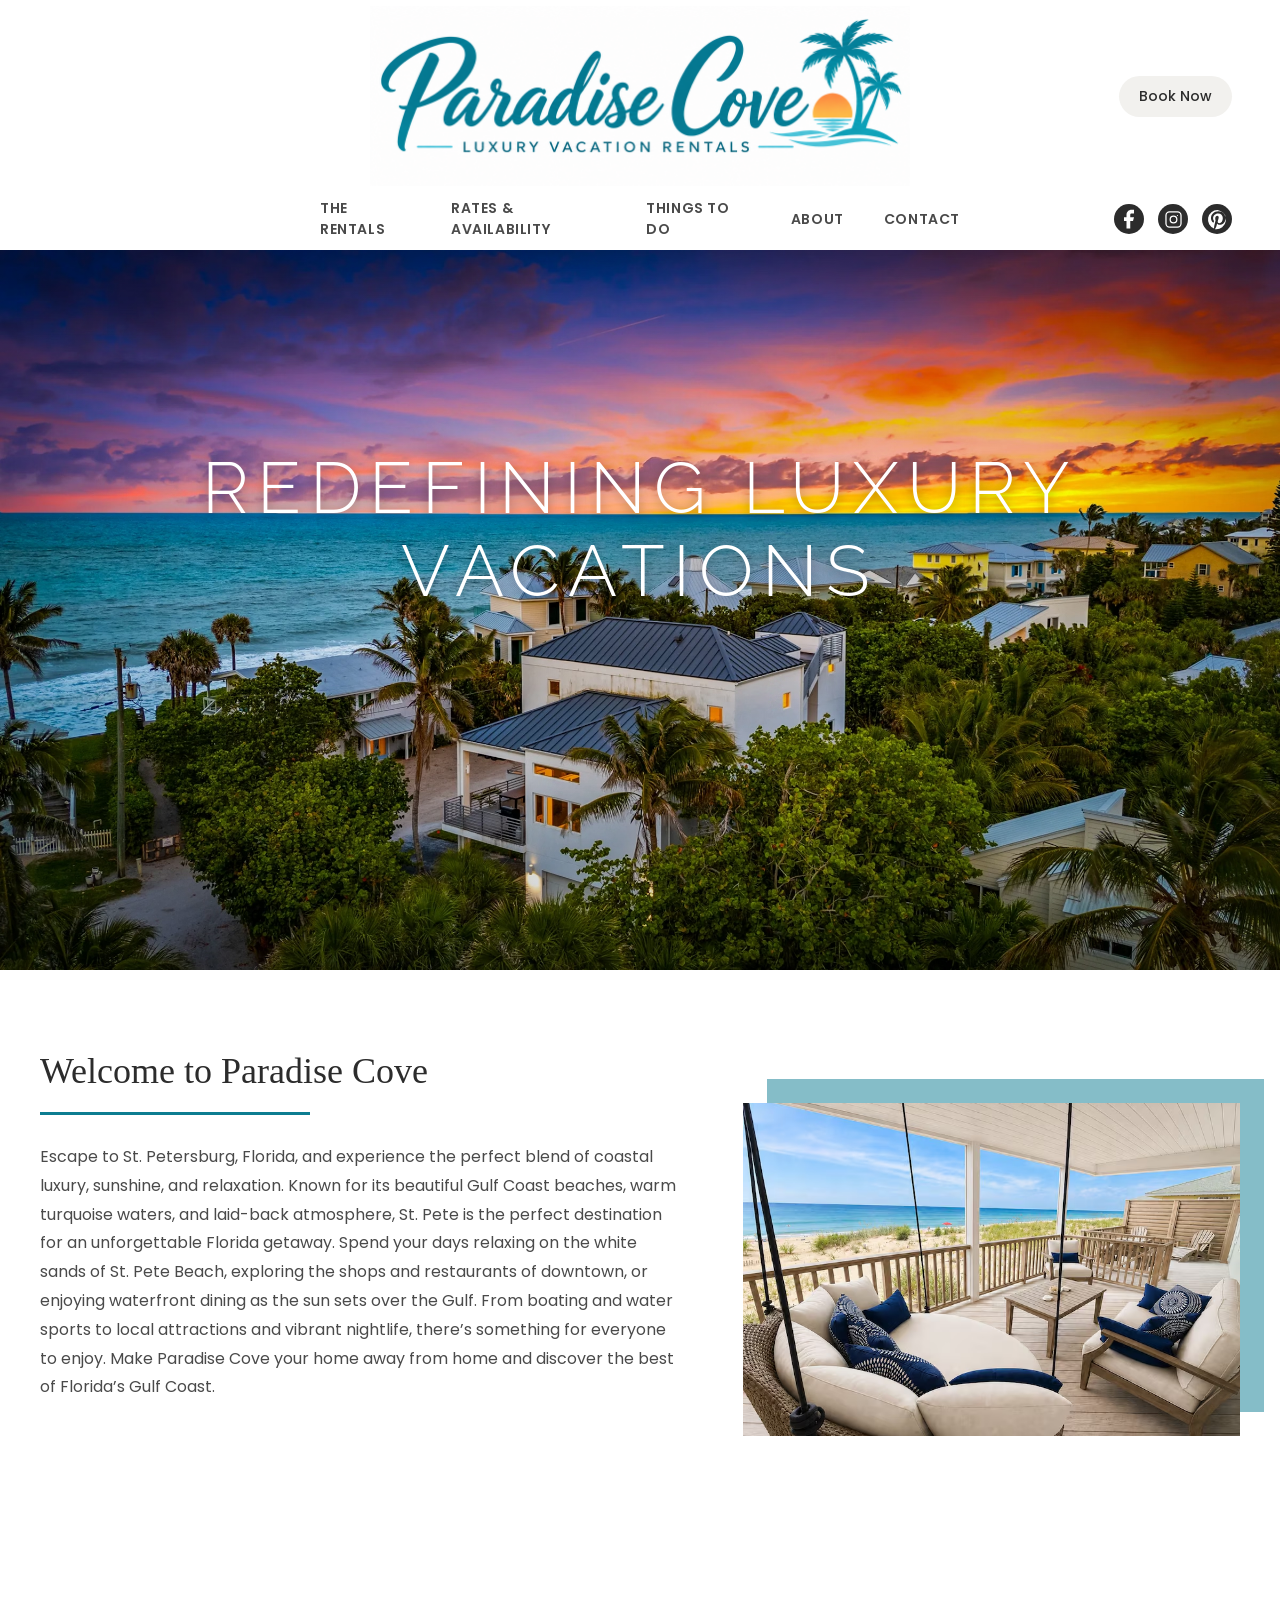
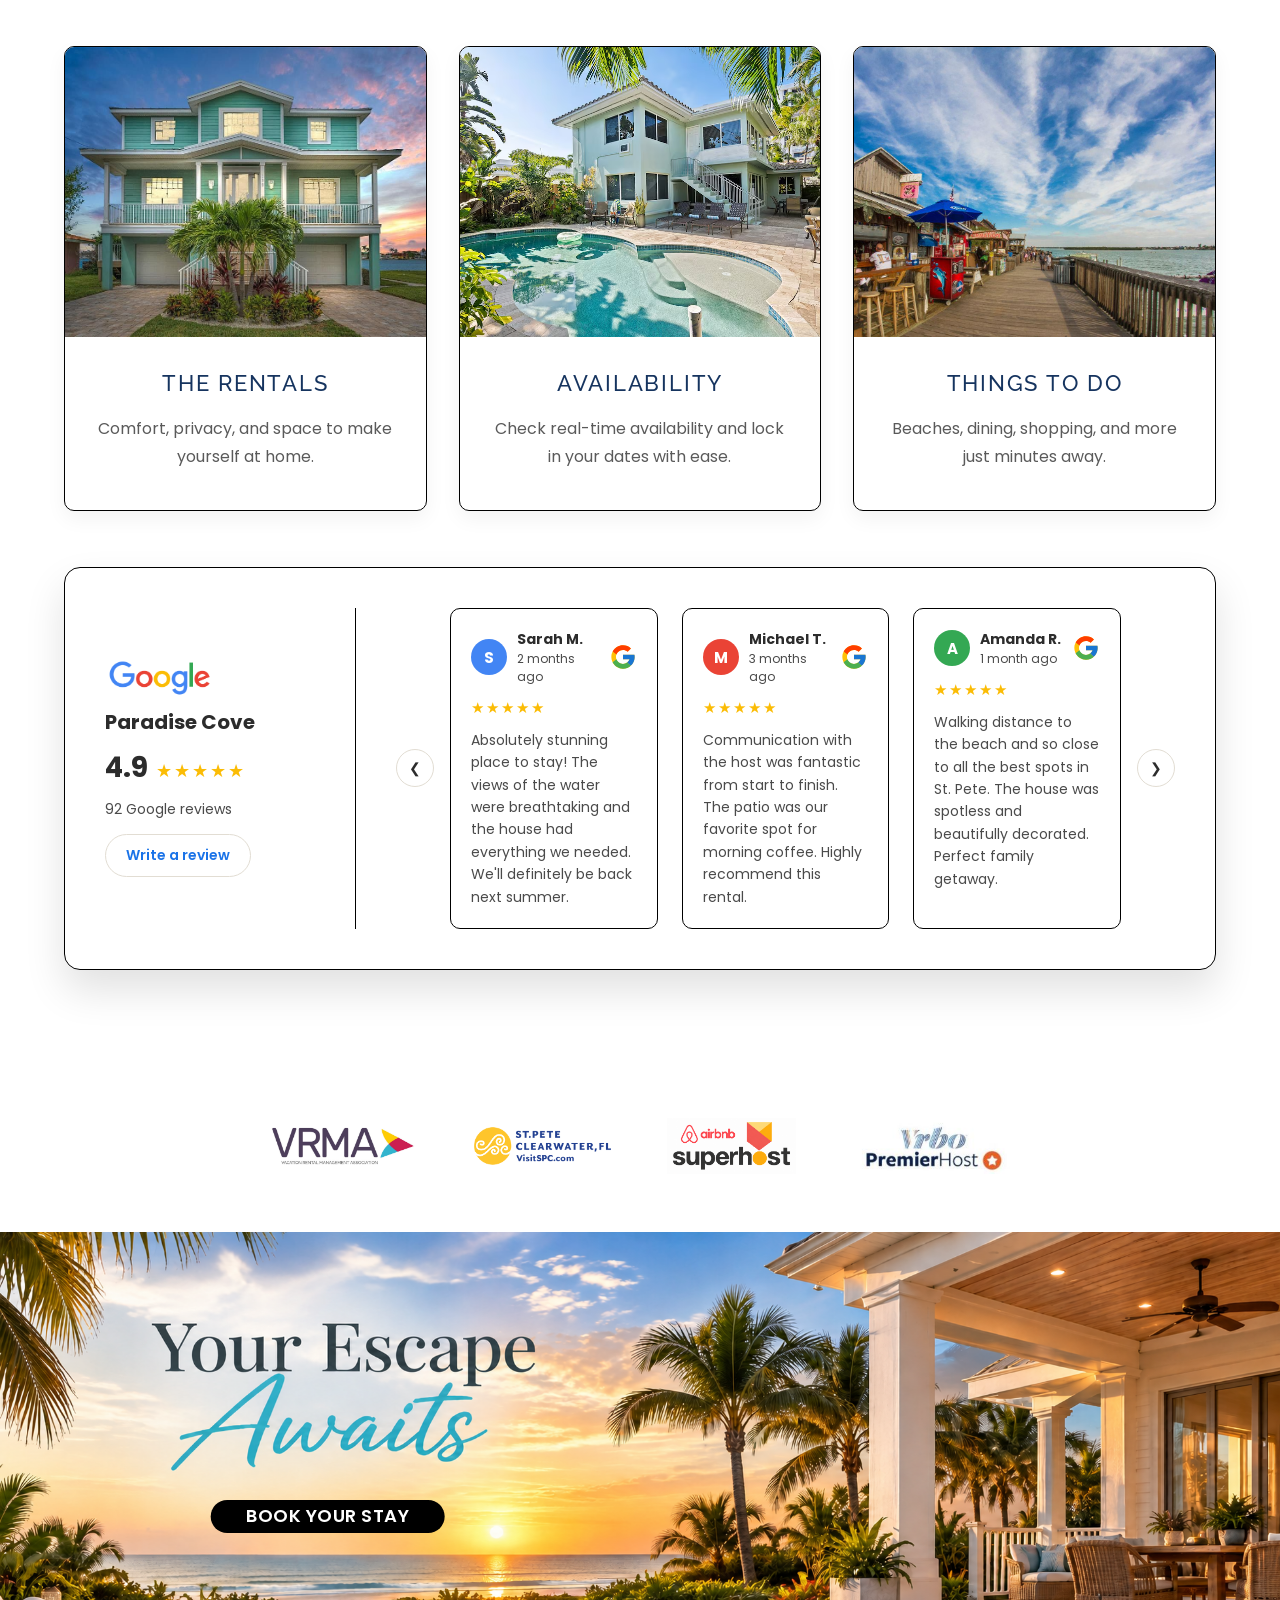
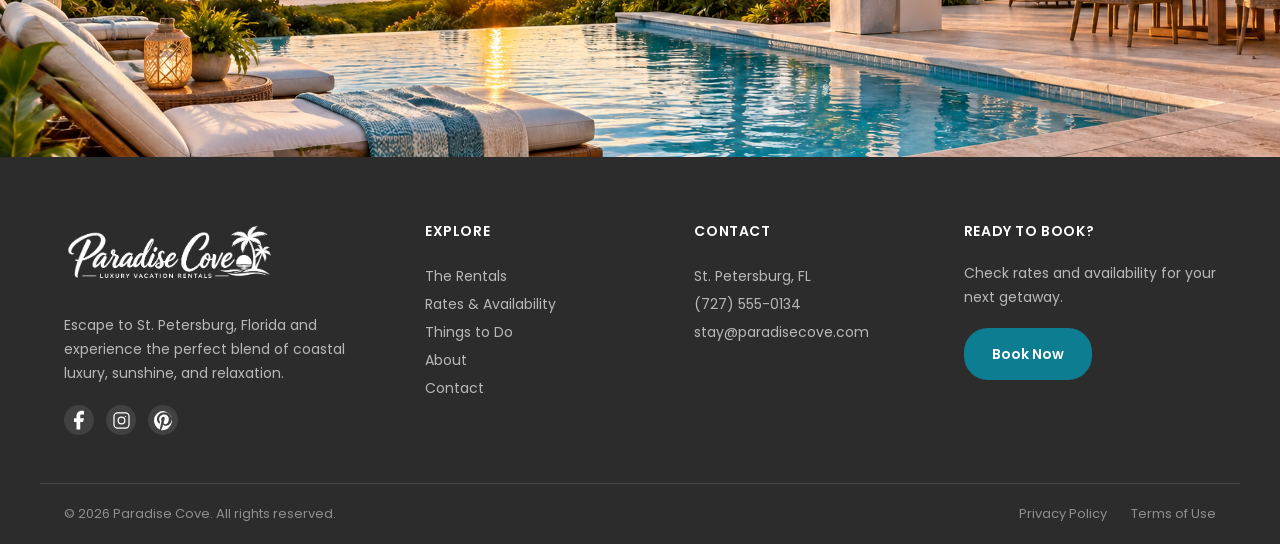
==== commit b32d12c4: "Add files via upload" ====
--- a/index.html
+++ b/index.html
@@ -75,29 +75,29 @@
   <section class="beach-parallax">
     <div class="features">
       <div class="features-grid">
-        <div class="feature-card">
+        <a href="the-rentals.html" class="feature-card">
           <img class="feature-img" src="beachhousecard.jpg" alt="The Rentals">
           <div class="feature-body">
             <h3>The Rentals</h3>
             <p>Comfort, privacy, and space to make yourself at home.</p>
           </div>
-        </div>
-
-        <div class="feature-card">
-          <img class="feature-img" src="amenitiescard.avif" alt="Amenities">
+        </a>
+
+        <a href="rates&amp;availability.html" class="feature-card">
+          <img class="feature-img" src="amenitiescard.avif" alt="Availability">
           <div class="feature-body">
-            <h3>Amenities</h3>
-            <p>Thoughtful extras designed to make your stay effortless.</p>
-          </div>
-        </div>
-
-        <div class="feature-card">
+            <h3>Availability</h3>
+            <p>Check real-time availability and lock in your dates with ease.</p>
+          </div>
+        </a>
+
+        <a href="thingstodo.html" class="feature-card">
           <img class="feature-img" src="stpetepier.jpg" alt="Things to Do">
           <div class="feature-body">
             <h3>Things to Do</h3>
             <p>Beaches, dining, shopping, and more just minutes away.</p>
           </div>
-        </div>
+        </a>
       </div>
 
       <div class="reviews-card">
--- a/style.css
+++ b/style.css
@@ -342,6 +342,10 @@
 
   .intro-image-wrap {
     height: auto;
+    margin-top: 0;
+  }
+
+  .rentals-intro .intro-image-wrap {
     margin-top: 0;
   }
 
@@ -477,7 +481,7 @@
 
 .properties-grid {
   display: grid;
-  grid-template-columns: repeat(4, 1fr);
+  grid-template-columns: repeat(2, 1fr);
   gap: 24px;
 }
 
@@ -495,7 +499,7 @@
 .property-img-wrap img {
   display: block;
   width: 100%;
-  height: 200px;
+  aspect-ratio: 3 / 2;
   object-fit: cover;
 }
 
@@ -504,7 +508,7 @@
   align-items: center;
   justify-content: center;
   width: 100%;
-  height: 200px;
+  aspect-ratio: 3 / 2;
   background: var(--pill-bg);
   color: var(--text-muted);
   font-family: 'Raleway', sans-serif;
@@ -620,11 +624,14 @@
 }
 
 .feature-card {
+  display: block;
   background: #ffffff;
   border: 1px solid #000000;
   border-radius: 10px;
   overflow: hidden;
   text-align: center;
+  text-decoration: none;
+  color: inherit;
   box-shadow: 0 8px 20px rgba(0, 0, 0, 0.05);
   opacity: 0;
   transform: translateY(80px);
@@ -915,10 +922,6 @@
   .review-item {
     flex: 0 0 100%;
   }
-
-  .carousel-arrow {
-    display: none;
-  }
 }
 
 @media (max-width: 480px) {
@@ -928,6 +931,10 @@
 
   .review-item {
     flex: 0 0 100%;
+  }
+
+  .carousel-arrow {
+    display: none;
   }
 }
 
@@ -1047,6 +1054,11 @@
     font-size: 13px;
     padding: 11px 24px;
   }
+}
+
+.rentals-banner {
+  border-top: 1px solid #000000;
+  border-bottom: 1px solid #000000;
 }
 
 .rentals-banner-overlay {
@@ -1168,48 +1180,6 @@
   }
 }
 
-@media (min-width: 601px) and (max-width: 1024px) {
-  .navbar-top {
-    grid-template-columns: auto 1fr;
-    align-items: flex-end;
-    padding: 0px 24px;
-  }
-
-  .navbar-top-left {
-    display: none;
-  }
-
-.logo {
-  justify-content: flex-start;
-  align-items: flex-start;
-  height: auto;
-  padding-top: 18px;
-}
-
-.logo img {
-  height: 150px;
-  width: auto;
-  display: block;
-}
-
-  .navbar-top-right {
-    display: none;
-  }
-
-  .navbar-bottom {
-    position: static;
-    justify-content: flex-end;
-    padding: 0 24px 8px;
-  }
-
-  .nav-toggle {
-    position: absolute;
-    top: 50%;
-    right: 24px;
-    transform: translateY(-50%);
-  }
-}
-
 /* Footer */
 .site-footer {
   background: var(--text-dark);
@@ -1389,3 +1359,1286 @@
   color: var(--text-muted);
   font-size: 17px;
 }
+
+/* Property Detail Page */
+.property-detail {
+  padding: 32px 0 80px;
+}
+
+.property-detail-inner {
+  max-width: 1200px;
+  margin: 0 auto;
+  padding: 0 24px;
+}
+
+.property-back-link {
+  display: inline-block;
+  font-size: 14px;
+  font-weight: 500;
+  color: var(--teal);
+  margin-bottom: 18px;
+}
+
+.property-gallery {
+  position: relative;
+  display: grid;
+  grid-template-columns: 1.4fr 1fr 1fr;
+  grid-template-rows: repeat(2, 1fr);
+  gap: 8px;
+  height: 460px;
+  border-radius: 10px;
+  overflow: hidden;
+}
+
+.gallery-view-all {
+  display: none;
+}
+
+.property-gallery img {
+  display: block;
+  width: 100%;
+  height: 100%;
+  object-fit: cover;
+}
+
+.property-gallery .gallery-main {
+  grid-column: 1;
+  grid-row: 1 / span 2;
+}
+
+.property-detail-layout {
+  display: grid;
+  grid-template-columns: 2fr 1fr;
+  gap: 40px;
+  align-items: start;
+  margin-top: 32px;
+}
+
+.property-badges {
+  display: flex;
+  flex-wrap: wrap;
+  gap: 10px;
+  margin-bottom: 18px;
+}
+
+.property-main .property-title {
+  font-family: Georgia, 'Times New Roman', serif;
+  font-weight: 400;
+  font-size: 34px;
+  color: var(--text-dark);
+  margin-bottom: 10px;
+}
+
+.property-main .property-meta {
+  font-size: 15px;
+  margin-bottom: 0;
+}
+
+.property-rating-row {
+  display: flex;
+  align-items: center;
+  gap: 10px;
+  margin: 10px 0 20px;
+}
+
+.property-rating-row .property-stars,
+.property-rating-row .property-reviews {
+  margin-bottom: 0;
+}
+
+.property-description {
+  font-family: 'Raleway', sans-serif;
+  font-size: 16px;
+  line-height: 1.8;
+  color: var(--text-muted);
+}
+
+.booking-card {
+  border: 1px solid var(--border-line);
+  border-radius: 10px;
+  padding: 24px;
+}
+
+.booking-card-intro {
+  font-size: 14px;
+  color: var(--text-muted);
+  margin-bottom: 16px;
+  line-height: 1.5;
+}
+
+.booking-search {
+  justify-content: stretch;
+  margin-bottom: 16px;
+}
+
+.booking-search .date-field {
+  flex: 1;
+  min-width: 0;
+}
+
+.booking-guests {
+  margin-bottom: 20px;
+}
+
+.booking-guests label {
+  display: block;
+  font-size: 12px;
+  font-weight: 600;
+  color: var(--text-dark);
+  margin-bottom: 6px;
+}
+
+.booking-guests .sort-select {
+  width: 100%;
+}
+
+.booking-actions {
+  display: flex;
+  flex-direction: column;
+  gap: 12px;
+}
+
+.btn-full {
+  width: 100%;
+  text-align: center;
+  justify-content: center;
+}
+
+a.search-btn.btn-full {
+  padding: 12px 0;
+}
+
+.flatpickr-day.selected,
+.flatpickr-day.selected:hover {
+  background: var(--teal);
+  border-color: var(--teal);
+}
+
+.flatpickr-day.today {
+  border-color: var(--teal);
+}
+
+.flatpickr-months .flatpickr-month,
+.flatpickr-current-month input.cur-year,
+.flatpickr-weekdays {
+  background: var(--teal);
+}
+
+@media (max-width: 900px) {
+  .property-gallery {
+    grid-template-columns: 1fr 1fr;
+    grid-template-rows: 220px 140px 140px;
+    height: auto;
+  }
+
+  .property-gallery .gallery-main {
+    grid-column: 1 / span 2;
+    grid-row: 1;
+  }
+
+  .property-detail-layout {
+    grid-template-columns: 1fr;
+  }
+
+  .booking-card {
+    position: static;
+  }
+}
+
+@media (max-width: 560px) {
+  .property-gallery {
+    grid-template-columns: 1fr;
+    grid-template-rows: none;
+    height: auto;
+  }
+
+  .property-gallery img {
+    height: auto;
+    aspect-ratio: 4 / 3;
+  }
+
+  .property-gallery img:not(.gallery-main) {
+    display: none;
+  }
+
+  .property-gallery .gallery-main {
+    grid-column: 1;
+    grid-row: auto;
+    aspect-ratio: 3 / 2;
+  }
+
+  .gallery-view-all {
+    display: inline-flex;
+    align-items: center;
+    gap: 8px;
+    position: absolute;
+    right: 12px;
+    bottom: 12px;
+    background: rgba(0, 0, 0, 0.6);
+    color: #ffffff;
+    border: none;
+    padding: 9px 16px;
+    border-radius: 20px;
+    font-family: 'Poppins', sans-serif;
+    font-weight: 600;
+    font-size: 13px;
+    cursor: pointer;
+    z-index: 2;
+  }
+
+  .gallery-view-all svg {
+    width: 16px;
+    height: 16px;
+  }
+
+  .booking-search {
+    flex-direction: column;
+  }
+}
+
+/* Property Gallery Lightbox */
+.lightbox {
+  position: fixed;
+  inset: 0;
+  background: rgba(0, 0, 0, 0.92);
+  display: flex;
+  align-items: center;
+  justify-content: center;
+  z-index: 1000;
+  padding: 40px;
+}
+
+.lightbox[hidden] {
+  display: none;
+}
+
+.lightbox-img {
+  max-width: 90vw;
+  max-height: 85vh;
+  object-fit: contain;
+  border-radius: 4px;
+}
+
+.lightbox-close {
+  position: absolute;
+  top: 20px;
+  right: 28px;
+  background: none;
+  border: none;
+  color: #ffffff;
+  font-size: 36px;
+  line-height: 1;
+  cursor: pointer;
+}
+
+.lightbox-nav {
+  position: absolute;
+  top: 50%;
+  transform: translateY(-50%);
+  background: rgba(255, 255, 255, 0.15);
+  border: none;
+  color: #ffffff;
+  width: 48px;
+  height: 48px;
+  border-radius: 50%;
+  font-size: 18px;
+  cursor: pointer;
+  display: flex;
+  align-items: center;
+  justify-content: center;
+  transition: background 0.2s ease;
+}
+
+.lightbox-nav:hover {
+  background: rgba(255, 255, 255, 0.3);
+}
+
+.lightbox-prev {
+  left: 24px;
+}
+
+.lightbox-next {
+  right: 24px;
+}
+
+.lightbox-counter {
+  position: absolute;
+  bottom: 24px;
+  left: 50%;
+  transform: translateX(-50%);
+  color: #ffffff;
+  font-family: 'Raleway', sans-serif;
+  font-size: 14px;
+  letter-spacing: 0.05em;
+}
+
+@media (max-width: 600px) {
+  .lightbox {
+    padding: 16px;
+  }
+
+  .lightbox-nav {
+    width: 40px;
+    height: 40px;
+  }
+
+  .lightbox-prev {
+    left: 8px;
+  }
+
+  .lightbox-next {
+    right: 8px;
+  }
+}
+
+/* Amenities */
+.amenities-section {
+  margin-top: 32px;
+  padding-top: 28px;
+  border-top: 1px solid var(--border-line);
+}
+
+.property-section-title {
+  font-family: Georgia, 'Times New Roman', serif;
+  font-weight: 400;
+  font-size: 26px;
+  color: var(--text-dark);
+  margin-bottom: 20px;
+}
+
+.amenities-grid {
+  display: grid;
+  grid-template-columns: 1fr 1fr;
+  gap: 18px 40px;
+}
+
+.amenity-item {
+  display: flex;
+  align-items: center;
+  gap: 12px;
+}
+
+.amenity-item svg {
+  width: 22px;
+  height: 22px;
+  color: var(--teal);
+  flex-shrink: 0;
+}
+
+.amenity-item span {
+  font-family: 'Raleway', sans-serif;
+  font-size: 15px;
+  color: var(--text-dark);
+}
+
+@media (max-width: 560px) {
+  .amenities-grid {
+    grid-template-columns: 1fr;
+  }
+}
+
+@media (max-width: 600px) {
+  .rentals-banner {
+    height: auto;
+    overflow: visible;
+  }
+
+  .rentals-banner img {
+    position: static;
+    width: 100%;
+    height: auto;
+    max-width: 100%;
+  }
+}
+
+/* Availability Page */
+.availability-page {
+  padding: 48px 0 80px;
+}
+
+.availability-inner {
+  max-width: 1000px;
+  margin: 0 auto;
+  padding: 0 24px;
+}
+
+.availability-hero {
+  display: grid;
+  grid-template-columns: 1.1fr 1fr;
+  gap: 48px;
+  align-items: center;
+  margin-bottom: 48px;
+}
+
+.availability-title {
+  font-family: Georgia, 'Times New Roman', serif;
+  font-weight: 400;
+  font-size: 36px;
+  color: var(--text-dark);
+  text-align: left;
+}
+
+.availability-underline {
+  margin: 20px 0 24px;
+}
+
+.availability-intro {
+  text-align: left;
+  max-width: 100%;
+  margin: 0 0 28px;
+}
+
+.availability-selector {
+  max-width: 340px;
+  margin: 0;
+}
+
+.availability-selector label {
+  display: block;
+  font-size: 12px;
+  font-weight: 600;
+  color: var(--text-dark);
+  margin-bottom: 6px;
+}
+
+.availability-selector select {
+  width: 100%;
+}
+
+.availability-property-card {
+  display: flex;
+  flex-direction: column;
+  align-items: center;
+  gap: 20px;
+  text-align: center;
+}
+
+.availability-photo-wrap {
+  position: relative;
+  width: 100%;
+  max-width: 600px;
+  cursor: pointer;
+}
+
+.availability-photo-wrap img {
+  display: block;
+  width: 100%;
+  aspect-ratio: 3 / 2;
+  object-fit: cover;
+  border-radius: 10px;
+}
+
+.availability-view-photos {
+  position: absolute;
+  right: 12px;
+  bottom: 12px;
+  display: inline-flex;
+  align-items: center;
+  gap: 8px;
+  background: rgba(0, 0, 0, 0.6);
+  color: #ffffff;
+  border: none;
+  padding: 9px 16px;
+  border-radius: 20px;
+  font-family: 'Poppins', sans-serif;
+  font-weight: 600;
+  font-size: 13px;
+  cursor: pointer;
+}
+
+.availability-view-photos svg {
+  width: 16px;
+  height: 16px;
+}
+
+@media (max-width: 900px) {
+  .availability-hero {
+    grid-template-columns: 1fr;
+    gap: 0;
+  }
+
+  .availability-title {
+    text-align: center;
+  }
+
+  .availability-underline {
+    margin: 20px auto 24px;
+  }
+
+  .availability-intro {
+    text-align: center;
+    max-width: 560px;
+    margin: 0 auto 28px;
+  }
+
+  .availability-selector {
+    margin: 0 auto 40px;
+  }
+}
+
+.availability-property-info h2 {
+  font-family: Georgia, 'Times New Roman', serif;
+  font-weight: 400;
+  font-size: 28px;
+  color: var(--text-dark);
+  margin-bottom: 10px;
+}
+
+.availability-view-link {
+  color: var(--teal);
+  font-weight: 600;
+  font-size: 14px;
+}
+
+.availability-calendar-section {
+  border-top: 1px solid var(--border-line);
+  padding-top: 36px;
+}
+
+.availability-calendar-section .property-section-title {
+  text-align: center;
+}
+
+.calendar-legend {
+  display: flex;
+  flex-wrap: wrap;
+  justify-content: center;
+  gap: 24px;
+  margin: 0 0 32px;
+  font-family: 'Raleway', sans-serif;
+  font-size: 14px;
+  color: var(--text-dark);
+}
+
+.legend-item {
+  display: flex;
+  align-items: center;
+  gap: 8px;
+}
+
+.legend-swatch {
+  display: inline-block;
+  width: 16px;
+  height: 16px;
+  border-radius: 4px;
+}
+
+.legend-unavailable {
+  background: var(--text-dark);
+}
+
+.legend-available {
+  background: #dceef0;
+  border: 1px solid var(--border-line);
+}
+
+.legend-checkout {
+  background: linear-gradient(135deg, var(--text-dark) 50%, #dceef0 50%);
+}
+
+.calendar-months {
+  display: grid;
+  grid-template-columns: repeat(3, 1fr);
+  gap: 24px;
+}
+
+.calendar-month {
+  background: #ffffff;
+  border: 1px solid var(--border-line);
+  border-radius: 10px;
+  overflow: hidden;
+}
+
+.calendar-month-header {
+  position: relative;
+  background: var(--teal);
+  color: #ffffff;
+  text-align: center;
+  padding: 14px 12px;
+  font-family: 'Poppins', sans-serif;
+  font-weight: 700;
+  font-size: 13px;
+  letter-spacing: 0.08em;
+}
+
+.calendar-nav-btn {
+  position: absolute;
+  top: 50%;
+  transform: translateY(-50%);
+  background: none;
+  border: none;
+  color: #ffffff;
+  font-size: 15px;
+  cursor: pointer;
+  padding: 4px 6px;
+}
+
+.calendar-nav-btn:disabled {
+  opacity: 0.35;
+  cursor: not-allowed;
+}
+
+.calendar-nav-prev {
+  left: 8px;
+}
+
+.calendar-nav-next {
+  right: 8px;
+}
+
+.calendar-weekdays {
+  display: grid;
+  grid-template-columns: repeat(7, 1fr);
+  text-align: center;
+  font-family: 'Poppins', sans-serif;
+  font-size: 12px;
+  font-weight: 600;
+  color: var(--text-muted);
+  padding: 10px 6px 0;
+}
+
+.calendar-days {
+  display: grid;
+  grid-template-columns: repeat(7, 1fr);
+  gap: 4px;
+  padding: 8px;
+}
+
+.calendar-day {
+  aspect-ratio: 1;
+  display: flex;
+  align-items: center;
+  justify-content: center;
+  border-radius: 6px;
+  font-family: 'Raleway', sans-serif;
+  font-size: 13px;
+}
+
+.calendar-day.empty {
+  visibility: hidden;
+}
+
+.calendar-day.available {
+  background: #dceef0;
+  color: var(--text-dark);
+}
+
+.calendar-day.unavailable {
+  background: var(--text-dark);
+  color: #ffffff;
+}
+
+.calendar-day.checkout {
+  background: linear-gradient(135deg, var(--text-dark) 50%, #dceef0 50%);
+  color: #ffffff;
+}
+
+.calendar-day.today {
+  outline: 2px solid var(--logo-orange);
+  outline-offset: -2px;
+}
+
+@media (max-width: 900px) {
+  .calendar-months {
+    grid-template-columns: 1fr;
+    max-width: 360px;
+    margin: 0 auto;
+  }
+}
+
+/* Rates & Fees */
+.rates-section {
+  border-top: 1px solid var(--border-line);
+  margin-top: 48px;
+  padding-top: 36px;
+}
+
+.rates-section .property-section-title {
+  text-align: center;
+}
+
+.rates-note {
+  text-align: center;
+  max-width: 560px;
+  margin: 0 auto 28px;
+  font-family: 'Raleway', sans-serif;
+  font-size: 15px;
+  color: var(--text-muted);
+}
+
+.rates-note strong {
+  color: var(--text-dark);
+}
+
+.rates-table-wrap {
+  overflow-x: auto;
+  margin-bottom: 32px;
+}
+
+.rates-table {
+  width: 100%;
+  border-collapse: collapse;
+  min-width: 480px;
+  font-family: 'Raleway', sans-serif;
+}
+
+.rates-table thead th {
+  background: var(--teal);
+  color: #ffffff;
+  font-family: 'Poppins', sans-serif;
+  font-weight: 700;
+  font-size: 12px;
+  letter-spacing: 0.05em;
+  text-transform: uppercase;
+  text-align: center;
+  padding: 12px 14px;
+}
+
+.rates-table thead th:first-child {
+  text-align: left;
+  border-top-left-radius: 8px;
+}
+
+.rates-table thead th:last-child {
+  border-top-right-radius: 8px;
+}
+
+.rates-th-sub {
+  display: block;
+  font-size: 10px;
+  font-weight: 500;
+  text-transform: none;
+  letter-spacing: 0.02em;
+  opacity: 0.85;
+  margin-top: 2px;
+}
+
+.rates-table tbody td {
+  text-align: center;
+  padding: 16px 14px;
+  border-bottom: 1px solid var(--border-line);
+  color: var(--text-dark);
+  font-size: 15px;
+}
+
+.rates-table tbody tr:last-child td {
+  border-bottom: none;
+}
+
+.rates-table tbody td:first-child {
+  text-align: left;
+}
+
+.rates-table tbody td strong {
+  display: block;
+  font-size: 15px;
+  font-weight: 700;
+}
+
+.rates-td-sub {
+  display: block;
+  font-size: 12px;
+  color: var(--text-muted);
+  margin-top: 2px;
+}
+
+.rates-unit {
+  font-size: 12px;
+  color: var(--text-muted);
+}
+
+.rates-fees {
+  display: grid;
+  grid-template-columns: repeat(3, 1fr);
+  gap: 16px;
+  margin-bottom: 24px;
+}
+
+.rates-fee-item {
+  background: var(--pill-bg);
+  border-radius: 10px;
+  padding: 16px 18px;
+  text-align: center;
+}
+
+.rates-fee-item span {
+  display: block;
+  font-family: 'Raleway', sans-serif;
+  font-size: 13px;
+  color: var(--text-muted);
+  margin-bottom: 6px;
+}
+
+.rates-fee-item strong {
+  font-family: 'Poppins', sans-serif;
+  font-size: 17px;
+  color: var(--text-dark);
+}
+
+.rates-disclaimer {
+  text-align: center;
+  font-family: 'Raleway', sans-serif;
+  font-size: 12.5px;
+  color: var(--text-muted);
+  line-height: 1.7;
+}
+
+@media (max-width: 700px) {
+  .rates-fees {
+    grid-template-columns: 1fr;
+  }
+}
+
+/* Things to Do */
+.ttd-page {
+  padding: 48px 0 80px;
+}
+
+.ttd-inner {
+  max-width: 1200px;
+  margin: 0 auto;
+  padding: 0 24px;
+}
+
+.ttd-title {
+  font-family: Georgia, 'Times New Roman', serif;
+  font-weight: 400;
+  font-size: 36px;
+  color: var(--text-dark);
+  text-align: center;
+}
+
+.ttd-underline {
+  margin: 20px auto 24px;
+}
+
+.ttd-intro {
+  text-align: center;
+  max-width: 560px;
+  margin: 0 auto 40px;
+}
+
+.ttd-tabs {
+  display: flex;
+  justify-content: center;
+  gap: 36px;
+  margin-bottom: 40px;
+  flex-wrap: wrap;
+}
+
+.ttd-tab {
+  background: none;
+  border: none;
+  border-bottom: 2px solid transparent;
+  cursor: pointer;
+  font-family: 'Poppins', sans-serif;
+  font-weight: 700;
+  font-size: 14px;
+  letter-spacing: 0.08em;
+  text-transform: uppercase;
+  color: var(--text-dark);
+  padding: 0 0 8px;
+}
+
+.ttd-tab.active {
+  color: var(--teal);
+  border-bottom-color: var(--teal);
+}
+
+.ttd-grid {
+  display: grid;
+  grid-template-columns: repeat(3, 1fr);
+  gap: 32px;
+}
+
+.ttd-card .property-img-placeholder {
+  border-radius: 10px;
+}
+
+.ttd-card-photo {
+  display: block;
+  width: 100%;
+  aspect-ratio: 3 / 2;
+  object-fit: cover;
+  border-radius: 10px;
+}
+
+.ttd-card-body {
+  padding-top: 18px;
+}
+
+.ttd-card-body h3 {
+  font-family: 'Poppins', sans-serif;
+  font-weight: 700;
+  font-size: 17px;
+  letter-spacing: 0.03em;
+  text-transform: uppercase;
+  color: var(--teal);
+  margin-bottom: 10px;
+}
+
+.ttd-address {
+  display: flex;
+  align-items: flex-start;
+  gap: 8px;
+  font-family: 'Raleway', sans-serif;
+  font-size: 14px;
+  color: var(--text-dark);
+  line-height: 1.5;
+  margin-bottom: 14px;
+}
+
+.ttd-address svg {
+  width: 16px;
+  height: 16px;
+  flex-shrink: 0;
+  margin-top: 2px;
+  color: var(--teal);
+}
+
+.ttd-links {
+  display: flex;
+  flex-wrap: wrap;
+  gap: 20px;
+  margin-bottom: 16px;
+}
+
+.ttd-links a {
+  display: flex;
+  align-items: center;
+  gap: 6px;
+  font-family: 'Raleway', sans-serif;
+  font-weight: 500;
+  font-size: 14px;
+  color: var(--text-dark);
+}
+
+.ttd-links svg {
+  width: 15px;
+  height: 15px;
+  color: var(--teal);
+  flex-shrink: 0;
+}
+
+.ttd-readmore {
+  display: inline-block;
+  font-family: 'Poppins', sans-serif;
+  font-weight: 600;
+  font-size: 14px;
+  color: var(--text-muted);
+}
+
+.ttd-readmore:hover {
+  color: var(--teal);
+}
+
+@media (max-width: 900px) {
+  .ttd-grid {
+    grid-template-columns: 1fr 1fr;
+  }
+}
+
+@media (max-width: 600px) {
+  .ttd-grid {
+    grid-template-columns: 1fr;
+  }
+
+  .ttd-tabs {
+    gap: 24px;
+  }
+}
+
+/* About Page */
+.about-page {
+  padding: 48px 0 80px;
+}
+
+.about-inner {
+  max-width: 1000px;
+  margin: 0 auto;
+  padding: 0 24px;
+}
+
+.about-hero {
+  display: grid;
+  grid-template-columns: 1.2fr 1fr;
+  gap: 48px;
+  align-items: center;
+  margin-bottom: 40px;
+}
+
+.about-title {
+  font-family: Georgia, 'Times New Roman', serif;
+  font-weight: 400;
+  font-size: 36px;
+  color: var(--text-dark);
+  text-align: left;
+}
+
+.about-underline {
+  margin: 20px 0 24px;
+}
+
+.about-hero-image {
+  position: relative;
+}
+
+.about-hero-image::before {
+  content: '';
+  position: absolute;
+  inset: 0;
+  transform: translate(24px, -24px);
+  background: var(--teal);
+  opacity: 0.5;
+  z-index: 0;
+}
+
+.about-hero-image img {
+  position: relative;
+  z-index: 1;
+  display: block;
+  width: 100%;
+  height: auto;
+}
+
+.about-hero-reverse {
+  grid-template-columns: 1fr 1.2fr;
+}
+
+.about-hero-text-right {
+  text-align: right;
+}
+
+.about-hero-center {
+  align-items: center;
+}
+
+.about-content {
+  max-width: 760px;
+  margin: 0 auto;
+}
+
+.about-content p,
+.about-hero-text p {
+  font-family: 'Raleway', sans-serif;
+  font-size: 16px;
+  line-height: 1.8;
+  color: var(--text-muted);
+  margin-bottom: 24px;
+}
+
+.about-content .property-section-title,
+.about-hero-text .property-section-title {
+  margin-top: 12px;
+}
+
+.about-hero-text .property-section-title:first-child {
+  margin-top: 0;
+}
+
+.about-section-underline {
+  margin: 0 0 20px;
+}
+
+.about-section-underline-right {
+  margin-left: auto;
+}
+
+@media (max-width: 800px) {
+  .about-hero {
+    grid-template-columns: 1fr;
+    gap: 24px;
+  }
+
+  .about-hero-reverse .about-hero-text {
+    order: 1;
+  }
+
+  .about-hero-reverse .about-hero-image {
+    order: 2;
+  }
+
+  .about-hero-image::before {
+    transform: translate(14px, -14px);
+  }
+}
+
+/* Contact Page */
+.contact-page {
+  padding: 56px 0 80px;
+}
+
+.contact-inner {
+  max-width: 1100px;
+  margin: 0 auto;
+  padding: 0 24px;
+}
+
+.contact-grid {
+  display: grid;
+  grid-template-columns: 0.9fr 1.1fr;
+  gap: 56px;
+  align-items: start;
+}
+
+.contact-info-heading {
+  margin-top: 40px;
+}
+
+.contact-social-row {
+  display: flex;
+  gap: 14px;
+  margin-top: 20px;
+}
+
+.contact-social-btn {
+  display: flex;
+  align-items: center;
+  justify-content: center;
+  width: 52px;
+  height: 52px;
+  border-radius: 50%;
+  background: #2c2c2c;
+  color: #ffffff;
+  flex-shrink: 0;
+}
+
+.contact-social-btn svg {
+  width: 34px;
+  height: 34px;
+}
+
+.contact-social-btn.icon-facebook svg {
+  width: 44px;
+  height: 44px;
+}
+
+.contact-social-btn:hover {
+  background: #FFA43B;
+}
+
+.contact-info-list {
+  margin-top: 20px;
+  display: flex;
+  flex-direction: column;
+  gap: 22px;
+}
+
+.contact-info-item {
+  display: flex;
+  align-items: center;
+  gap: 16px;
+  font-family: 'Raleway', sans-serif;
+  font-size: 16px;
+  color: var(--text-dark);
+}
+
+.contact-info-item a {
+  color: var(--text-dark);
+}
+
+.contact-info-item a:hover {
+  color: var(--teal);
+}
+
+.contact-info-icon {
+  display: flex;
+  align-items: center;
+  justify-content: center;
+  width: 48px;
+  height: 48px;
+  border-radius: 50%;
+  border: 1px solid var(--teal);
+  color: var(--teal);
+  flex-shrink: 0;
+}
+
+.contact-info-icon svg {
+  width: 20px;
+  height: 20px;
+}
+
+.contact-form-card {
+  background: #ffffff;
+  border: 1px solid var(--border-line);
+  border-radius: 10px;
+  padding: 40px;
+  box-shadow: 0 20px 40px rgba(0, 0, 0, 0.06);
+}
+
+.contact-form-title {
+  font-family: Georgia, 'Times New Roman', serif;
+  font-weight: 400;
+  font-size: 28px;
+  color: var(--text-dark);
+  margin-bottom: 24px;
+}
+
+.contact-form {
+  display: flex;
+  flex-direction: column;
+  gap: 20px;
+}
+
+.contact-form input,
+.contact-form textarea {
+  width: 100%;
+  padding: 14px 18px;
+  border: 1px solid var(--border-line);
+  border-radius: 8px;
+  font-family: 'Raleway', sans-serif;
+  font-size: 15px;
+  color: var(--text-dark);
+  background: #ffffff;
+}
+
+.contact-form input::placeholder,
+.contact-form textarea::placeholder {
+  color: var(--text-muted);
+}
+
+.contact-form input:focus,
+.contact-form textarea:focus {
+  outline: none;
+  border-color: var(--teal);
+}
+
+.contact-form textarea {
+  resize: vertical;
+  min-height: 140px;
+}
+
+.contact-submit-btn {
+  align-self: flex-start;
+  background: var(--teal);
+  color: #ffffff;
+  border: none;
+  padding: 14px 32px;
+  border-radius: 30px;
+  font-family: 'Poppins', sans-serif;
+  font-weight: 600;
+  font-size: 15px;
+  cursor: pointer;
+}
+
+.contact-submit-btn:hover {
+  opacity: 0.9;
+}
+
+.contact-form-success {
+  font-family: 'Raleway', sans-serif;
+  font-size: 14px;
+  color: var(--teal);
+}
+
+@media (max-width: 800px) {
+  .contact-grid {
+    grid-template-columns: 1fr;
+    gap: 40px;
+  }
+
+  .contact-form-card {
+    padding: 28px;
+  }
+}
+
